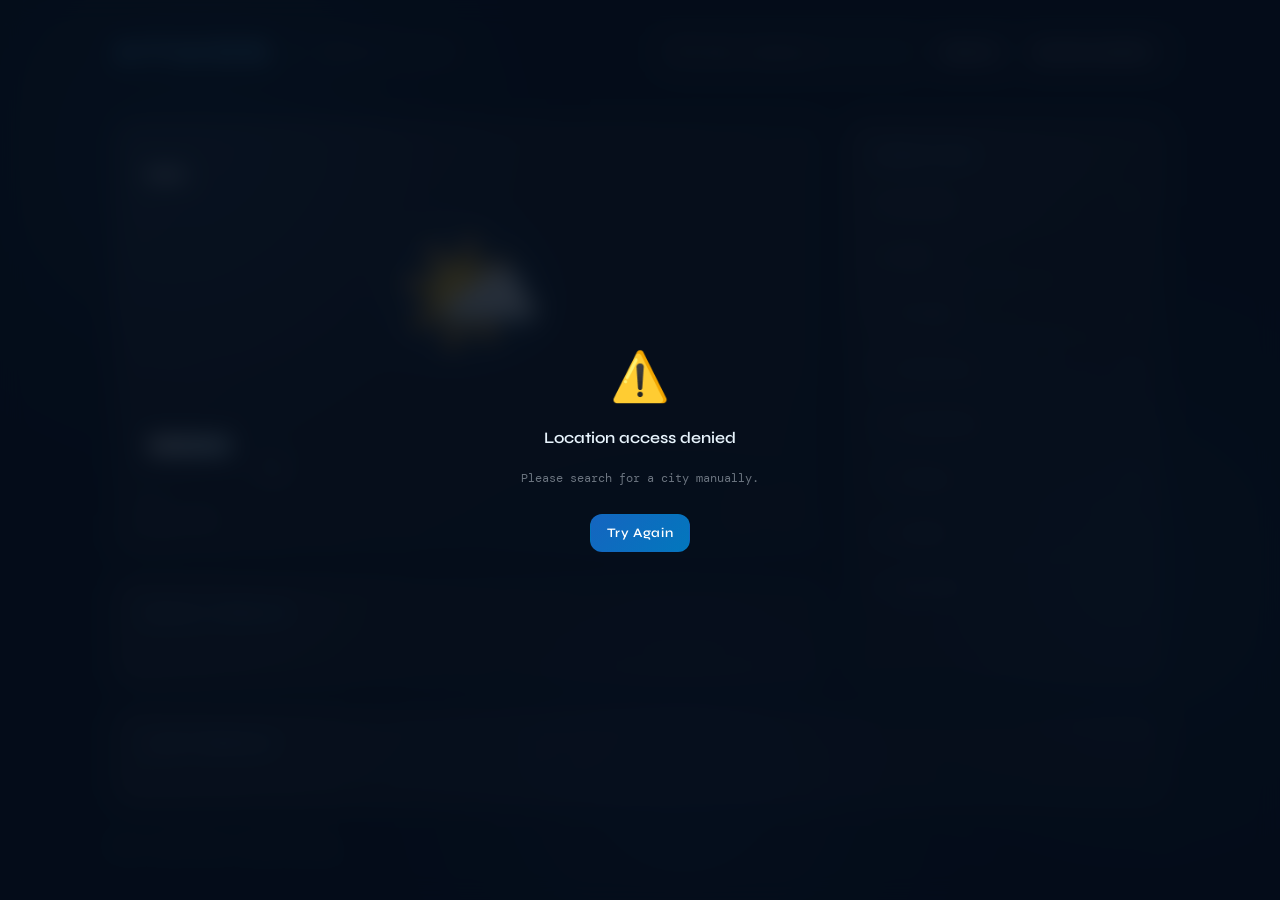
==== index.html @ b02f9ee1 "Add files via upload" ====
<!DOCTYPE html>
<html lang="en">
<head>
  <meta charset="UTF-8" />
  <meta name="viewport" content="width=device-width, initial-scale=1.0" />
  <title>ATMOS — Weather</title>
  <link rel="preconnect" href="https://fonts.googleapis.com" />
  <link rel="preconnect" href="https://fonts.gstatic.com" crossorigin />
  <link href="https://fonts.googleapis.com/css2?family=Syne:wght@400;500;600;700;800&family=DM+Mono:ital,wght@0,300;0,400;1,300&display=swap" rel="stylesheet" />
  <style>
    *, *::before, *::after { box-sizing: border-box; margin: 0; padding: 0; }

    :root {
      --bg-1: #050d1a;
      --bg-2: #0a1628;
      --glass: rgba(255,255,255,0.04);
      --glass-border: rgba(255,255,255,0.09);
      --accent: #4fc3f7;
      --accent-2: #81d4fa;
      --text: #e8f4fd;
      --muted: rgba(232,244,253,0.45);
      --aurora-1: #1a3a6e;
      --aurora-2: #0d2744;
      --aurora-3: #1a4a7a;
      --card-r: 20px;
    }

    html, body {
      height: 100%;
      width: 100%;
      overflow-x: hidden;
    }

    body {
      font-family: 'Syne', sans-serif;
      background: var(--bg-1);
      color: var(--text);
      min-height: 100vh;
      position: relative;
      transition: background 1.2s ease;
    }

    /* ── Aurora Background ── */
    .aurora {
      position: fixed;
      inset: 0;
      z-index: 0;
      overflow: hidden;
      pointer-events: none;
    }
    .aurora-blob {
      position: absolute;
      border-radius: 50%;
      filter: blur(80px);
      opacity: 0.35;
      animation: drift 18s ease-in-out infinite alternate;
      transition: background 1.2s ease, opacity 1.2s ease;
    }
    .aurora-blob:nth-child(1) {
      width: 700px; height: 500px;
      background: radial-gradient(circle, #1a5276 0%, transparent 70%);
      top: -100px; left: -150px;
      animation-duration: 22s;
    }
    .aurora-blob:nth-child(2) {
      width: 500px; height: 600px;
      background: radial-gradient(circle, #154360 0%, transparent 70%);
      top: 30%; right: -100px;
      animation-duration: 16s; animation-delay: -5s;
    }
    .aurora-blob:nth-child(3) {
      width: 600px; height: 400px;
      background: radial-gradient(circle, #1a3a6e 0%, transparent 70%);
      bottom: -80px; left: 30%;
      animation-duration: 20s; animation-delay: -10s;
    }
    @keyframes drift {
      from { transform: translate(0, 0) scale(1); }
      to   { transform: translate(40px, 30px) scale(1.08); }
    }

    /* ── Particle Canvas ── */
    #particle-canvas {
      position: fixed;
      inset: 0;
      z-index: 1;
      pointer-events: none;
      opacity: 0;
      transition: opacity 1s ease;
    }
    #particle-canvas.visible { opacity: 1; }

    /* ── Layout ── */
    .app-wrapper {
      position: relative;
      z-index: 2;
      min-height: 100vh;
      display: flex;
      flex-direction: column;
      padding: 32px 24px 48px;
      max-width: 1100px;
      margin: 0 auto;
    }

    /* ── Header ── */
    header {
      display: flex;
      align-items: center;
      justify-content: space-between;
      margin-bottom: 48px;
    }
    .logo {
      font-size: 22px;
      font-weight: 800;
      letter-spacing: 0.22em;
      color: var(--accent);
      text-transform: uppercase;
    }
    .logo span { color: rgba(255,255,255,0.3); font-weight: 400; }

    /* ── Search ── */
    .search-wrap {
      display: flex;
      gap: 10px;
      align-items: center;
    }
    .search-box {
      display: flex;
      align-items: center;
      background: var(--glass);
      border: 1px solid var(--glass-border);
      border-radius: 12px;
      padding: 10px 16px;
      gap: 10px;
      backdrop-filter: blur(12px);
      transition: border-color 0.2s, box-shadow 0.2s;
    }
    .search-box:focus-within {
      border-color: var(--accent);
      box-shadow: 0 0 0 3px rgba(79,195,247,0.12);
    }
    .search-box svg { opacity: 0.5; flex-shrink: 0; }
    #search-input {
      background: transparent;
      border: none;
      outline: none;
      color: var(--text);
      font-family: 'DM Mono', monospace;
      font-size: 14px;
      width: 200px;
    }
    #search-input::placeholder { color: var(--muted); }

    .btn {
      background: var(--glass);
      border: 1px solid var(--glass-border);
      color: var(--text);
      border-radius: 12px;
      padding: 10px 16px;
      cursor: pointer;
      font-family: 'Syne', sans-serif;
      font-size: 13px;
      font-weight: 600;
      letter-spacing: 0.05em;
      backdrop-filter: blur(12px);
      transition: background 0.2s, border-color 0.2s, transform 0.1s;
      white-space: nowrap;
    }
    .btn:hover { background: rgba(255,255,255,0.09); border-color: var(--accent); }
    .btn:active { transform: scale(0.97); }
    .btn.primary {
      background: linear-gradient(135deg, #1565c0, #0277bd);
      border-color: transparent;
      color: #fff;
    }
    .btn.primary:hover { background: linear-gradient(135deg, #1976d2, #0288d1); }

    /* ── Main Grid ── */
    .main-grid {
      display: grid;
      grid-template-columns: 1fr 320px;
      grid-template-rows: auto auto;
      gap: 20px;
      flex: 1;
    }

    /* ── Glass Card ── */
    .card {
      background: var(--glass);
      border: 1px solid var(--glass-border);
      border-radius: var(--card-r);
      backdrop-filter: blur(20px);
      padding: 28px;
      position: relative;
      overflow: hidden;
      transition: transform 0.3s ease, box-shadow 0.3s ease;
    }
    .card::before {
      content: '';
      position: absolute;
      inset: 0;
      border-radius: inherit;
      background: linear-gradient(135deg, rgba(255,255,255,0.05) 0%, transparent 60%);
      pointer-events: none;
    }
    .card:hover { transform: translateY(-2px); box-shadow: 0 20px 60px rgba(0,0,0,0.3); }

    /* ── Hero Card ── */
    .hero-card {
      grid-column: 1;
      grid-row: 1;
      min-height: 300px;
      display: flex;
      flex-direction: column;
      justify-content: space-between;
    }
    .hero-top {
      display: flex;
      justify-content: space-between;
      align-items: flex-start;
    }
    .location-name {
      font-size: clamp(28px, 4vw, 48px);
      font-weight: 800;
      line-height: 1;
      letter-spacing: -0.02em;
    }
    .location-country {
      font-size: 13px;
      font-weight: 500;
      color: var(--accent);
      letter-spacing: 0.12em;
      text-transform: uppercase;
      margin-top: 6px;
      font-family: 'DM Mono', monospace;
    }
    .local-time {
      font-family: 'DM Mono', monospace;
      font-size: 12px;
      color: var(--muted);
      text-align: right;
      line-height: 1.6;
    }
    .weather-icon-huge {
      font-size: clamp(80px, 10vw, 120px);
      line-height: 1;
      filter: drop-shadow(0 0 30px rgba(79,195,247,0.4));
      animation: floatIcon 4s ease-in-out infinite;
    }
    @keyframes floatIcon {
      0%, 100% { transform: translateY(0); }
      50% { transform: translateY(-10px); }
    }
    .hero-bottom {
      display: flex;
      align-items: flex-end;
      justify-content: space-between;
      margin-top: 20px;
    }
    .temperature-main {
      font-size: clamp(60px, 9vw, 100px);
      font-weight: 800;
      line-height: 1;
      letter-spacing: -0.04em;
      background: linear-gradient(160deg, #fff 40%, var(--accent) 100%);
      -webkit-background-clip: text;
      -webkit-text-fill-color: transparent;
      background-clip: text;
    }
    .temp-unit-toggle {
      font-size: 24px;
      background: none;
      border: 1px solid var(--glass-border);
      color: var(--muted);
      cursor: pointer;
      border-radius: 8px;
      padding: 4px 10px;
      font-family: 'DM Mono', monospace;
      margin-left: 8px;
      transition: color 0.2s, border-color 0.2s;
      vertical-align: super;
    }
    .temp-unit-toggle:hover { color: var(--accent); border-color: var(--accent); }
    .weather-description {
      font-size: 15px;
      color: var(--muted);
      font-weight: 500;
      text-transform: capitalize;
      letter-spacing: 0.03em;
    }
    .feels-like {
      font-family: 'DM Mono', monospace;
      font-size: 12px;
      color: var(--muted);
      margin-top: 4px;
    }

    /* ── Stats Card ── */
    .stats-card {
      grid-column: 2;
      grid-row: 1 / 3;
      display: flex;
      flex-direction: column;
      gap: 16px;
    }
    .stats-card h3 {
      font-size: 11px;
      font-weight: 700;
      letter-spacing: 0.15em;
      text-transform: uppercase;
      color: var(--accent);
      margin-bottom: 4px;
    }
    .stat-row {
      display: flex;
      flex-direction: column;
      gap: 12px;
    }
    .stat-item {
      display: flex;
      align-items: center;
      justify-content: space-between;
      padding: 12px 0;
      border-bottom: 1px solid var(--glass-border);
    }
    .stat-item:last-child { border-bottom: none; }
    .stat-label {
      display: flex;
      align-items: center;
      gap: 8px;
      font-size: 13px;
      color: var(--muted);
      font-weight: 500;
    }
    .stat-label svg { opacity: 0.6; }
    .stat-value {
      font-family: 'DM Mono', monospace;
      font-size: 14px;
      font-weight: 400;
      color: var(--text);
    }

    /* ── UV / AQI Bar ── */
    .bar-wrap { width: 100%; margin-top: 4px; }
    .bar-track {
      height: 4px;
      border-radius: 99px;
      background: rgba(255,255,255,0.1);
      overflow: hidden;
    }
    .bar-fill {
      height: 100%;
      border-radius: 99px;
      background: linear-gradient(90deg, #29b6f6, #4fc3f7);
      transition: width 0.8s cubic-bezier(.4,0,.2,1);
    }

    /* ── Hourly Card ── */
    .hourly-card {
      grid-column: 1;
      grid-row: 2;
    }
    .hourly-card h3 {
      font-size: 11px;
      font-weight: 700;
      letter-spacing: 0.15em;
      text-transform: uppercase;
      color: var(--accent);
      margin-bottom: 20px;
    }
    .hourly-scroll {
      display: flex;
      gap: 12px;
      overflow-x: auto;
      padding-bottom: 8px;
      scrollbar-width: thin;
      scrollbar-color: rgba(79,195,247,0.2) transparent;
    }
    .hourly-item {
      flex: 0 0 72px;
      display: flex;
      flex-direction: column;
      align-items: center;
      gap: 8px;
      padding: 14px 8px;
      border-radius: 14px;
      border: 1px solid transparent;
      background: rgba(255,255,255,0.03);
      transition: background 0.2s, border-color 0.2s;
      cursor: default;
    }
    .hourly-item:hover, .hourly-item.active {
      background: rgba(79,195,247,0.08);
      border-color: rgba(79,195,247,0.25);
    }
    .hourly-time {
      font-family: 'DM Mono', monospace;
      font-size: 11px;
      color: var(--muted);
    }
    .hourly-icon { font-size: 24px; }
    .hourly-temp {
      font-size: 14px;
      font-weight: 700;
    }
    .hourly-precip {
      font-family: 'DM Mono', monospace;
      font-size: 10px;
      color: #64b5f6;
    }

    /* ── Loading / Error State ── */
    .state-overlay {
      position: fixed;
      inset: 0;
      z-index: 100;
      display: flex;
      flex-direction: column;
      align-items: center;
      justify-content: center;
      gap: 20px;
      background: rgba(5,13,26,0.85);
      backdrop-filter: blur(12px);
      transition: opacity 0.4s;
    }
    .state-overlay.hidden { opacity: 0; pointer-events: none; }
    .spinner {
      width: 48px; height: 48px;
      border: 3px solid rgba(79,195,247,0.2);
      border-top-color: var(--accent);
      border-radius: 50%;
      animation: spin 0.8s linear infinite;
    }
    @keyframes spin { to { transform: rotate(360deg); } }
    .state-text { font-family: 'DM Mono', monospace; font-size: 14px; color: var(--muted); }
    .error-icon { font-size: 48px; }
    .error-msg { font-size: 16px; font-weight: 600; text-align: center; max-width: 300px; line-height: 1.5; }
    .error-sub { font-family: 'DM Mono', monospace; font-size: 12px; color: var(--muted); text-align: center; max-width: 300px; }

    /* ── Footer ── */
    footer {
      margin-top: 32px;
      display: flex;
      justify-content: space-between;
      align-items: center;
      font-family: 'DM Mono', monospace;
      font-size: 11px;
      color: rgba(232,244,253,0.2);
    }
    footer a { color: inherit; text-decoration: none; }
    footer a:hover { color: var(--accent); }

    /* ── Daily Forecast ── */
    .daily-section {
      grid-column: 1 / -1;
    }
    .daily-section h3 {
      font-size: 11px;
      font-weight: 700;
      letter-spacing: 0.15em;
      text-transform: uppercase;
      color: var(--accent);
      margin-bottom: 16px;
    }
    .daily-grid {
      display: grid;
      grid-template-columns: repeat(7, 1fr);
      gap: 10px;
    }
    .daily-item {
      background: rgba(255,255,255,0.03);
      border: 1px solid var(--glass-border);
      border-radius: 14px;
      padding: 14px 10px;
      display: flex;
      flex-direction: column;
      align-items: center;
      gap: 8px;
      transition: background 0.2s;
    }
    .daily-item:hover { background: rgba(79,195,247,0.07); }
    .daily-day { font-size: 11px; font-weight: 700; letter-spacing: 0.1em; text-transform: uppercase; color: var(--muted); }
    .daily-icon { font-size: 26px; }
    .daily-temps { display: flex; gap: 6px; align-items: baseline; }
    .daily-high { font-size: 15px; font-weight: 700; }
    .daily-low { font-size: 12px; color: var(--muted); font-family: 'DM Mono', monospace; }
    .daily-precip { font-size: 10px; color: #64b5f6; font-family: 'DM Mono', monospace; }

    /* ── Responsive ── */
    @media (max-width: 768px) {
      .main-grid {
        grid-template-columns: 1fr;
        grid-template-rows: auto;
      }
      .stats-card { grid-column: 1; grid-row: auto; }
      .daily-grid { grid-template-columns: repeat(4, 1fr); }
      #search-input { width: 140px; }
      .hero-card { min-height: auto; }
    }
    @media (max-width: 480px) {
      .daily-grid { grid-template-columns: repeat(3, 1fr); }
      header { flex-direction: column; gap: 14px; align-items: stretch; }
      .search-wrap { flex-wrap: wrap; }
    }
  </style>
</head>
<body>

<!-- Aurora -->
<div class="aurora">
  <div class="aurora-blob"></div>
  <div class="aurora-blob"></div>
  <div class="aurora-blob"></div>
</div>

<!-- Particle Canvas -->
<canvas id="particle-canvas"></canvas>

<!-- Loading Overlay -->
<div class="state-overlay" id="loading-overlay">
  <div class="spinner"></div>
  <div class="state-text">Fetching atmosphere…</div>
</div>

<!-- Error Overlay -->
<div class="state-overlay hidden" id="error-overlay">
  <div class="error-icon">⚠️</div>
  <div class="error-msg" id="error-msg">Couldn't load weather data.</div>
  <div class="error-sub" id="error-sub">Check your connection and try again.</div>
  <button class="btn primary" onclick="retryLoad()" style="margin-top:8px">Try Again</button>
</div>

<div class="app-wrapper">
  <header>
    <div class="logo">ATMOS <span>// Weather</span></div>
    <div class="search-wrap">
      <div class="search-box">
        <svg width="16" height="16" viewBox="0 0 24 24" fill="none" stroke="currentColor" stroke-width="2">
          <circle cx="11" cy="11" r="8"/><path d="m21 21-4.35-4.35"/>
        </svg>
        <input id="search-input" type="text" placeholder="City, country…" autocomplete="off" />
      </div>
      <button class="btn" onclick="searchCity()">Search</button>
      <button class="btn" onclick="useGeolocation()">
        <svg width="14" height="14" viewBox="0 0 24 24" fill="none" stroke="currentColor" stroke-width="2" style="vertical-align:middle;margin-right:4px">
          <circle cx="12" cy="12" r="10"/><circle cx="12" cy="12" r="3"/>
          <line x1="12" y1="2" x2="12" y2="5"/><line x1="12" y1="19" x2="12" y2="22"/>
          <line x1="2" y1="12" x2="5" y2="12"/><line x1="19" y1="12" x2="22" y2="12"/>
        </svg>
        My Location
      </button>
    </div>
  </header>

  <div class="main-grid">
    <!-- Hero -->
    <div class="card hero-card">
      <div class="hero-top">
        <div>
          <div class="location-name" id="loc-name">—</div>
          <div class="location-country" id="loc-country">—</div>
        </div>
        <div class="local-time" id="local-time">—</div>
      </div>
      <div style="display:flex;justify-content:center;align-items:center;flex:1;padding:10px 0">
        <div class="weather-icon-huge" id="main-icon">🌤️</div>
      </div>
      <div class="hero-bottom">
        <div>
          <div style="display:flex;align-items:flex-end;gap:4px">
            <div class="temperature-main" id="main-temp">—</div>
            <button class="temp-unit-toggle" id="unit-toggle" onclick="toggleUnit()">°C</button>
          </div>
          <div class="weather-description" id="weather-desc">—</div>
          <div class="feels-like" id="feels-like">Feels like —</div>
        </div>
        <div style="text-align:right">
          <div style="font-family:'DM Mono',monospace;font-size:11px;color:var(--muted);line-height:1.8">
            <div>↑ <span id="temp-high">—</span> &nbsp; ↓ <span id="temp-low">—</span></div>
            <div id="sunrise-set">☀ — &nbsp; ☽ —</div>
          </div>
        </div>
      </div>
    </div>

    <!-- Stats -->
    <div class="card stats-card">
      <h3>Conditions</h3>
      <div class="stat-row">
        <div class="stat-item">
          <div class="stat-label">
            <svg width="14" height="14" viewBox="0 0 24 24" fill="none" stroke="currentColor" stroke-width="2">
              <path d="M12 2a7 7 0 0 1 7 7c0 5-7 13-7 13S5 14 5 9a7 7 0 0 1 7-7z"/><circle cx="12" cy="9" r="2.5"/>
            </svg>
            Humidity
          </div>
          <div class="stat-value" id="s-humidity">—</div>
        </div>
        <div class="stat-item">
          <div class="stat-label">
            <svg width="14" height="14" viewBox="0 0 24 24" fill="none" stroke="currentColor" stroke-width="2">
              <path d="M9.59 4.59A2 2 0 1 1 11 8H2m10.59 11.41A2 2 0 1 0 14 16H2m15.73-8.27A2.5 2.5 0 1 1 19.5 12H2"/>
            </svg>
            Wind
          </div>
          <div class="stat-value" id="s-wind">—</div>
        </div>
        <div class="stat-item">
          <div class="stat-label">
            <svg width="14" height="14" viewBox="0 0 24 24" fill="none" stroke="currentColor" stroke-width="2">
              <path d="M12 2v2M12 20v2M4.93 4.93l1.41 1.41M17.66 17.66l1.41 1.41M2 12h2M20 12h2M6.34 17.66l-1.41 1.41M19.07 4.93l-1.41 1.41"/>
            </svg>
            UV Index
          </div>
          <div class="stat-value" id="s-uv">—</div>
        </div>
        <div class="stat-item">
          <div class="stat-label">
            <svg width="14" height="14" viewBox="0 0 24 24" fill="none" stroke="currentColor" stroke-width="2">
              <path d="M3 15a4 4 0 0 0 4 4h9a5 5 0 1 0-.1-9.999 5.002 5.002 0 0 0-9.78 2.096A4.001 4.001 0 0 0 3 15z"/>
            </svg>
            Cloud Cover
          </div>
          <div class="stat-value" id="s-cloud">—</div>
        </div>
        <div class="stat-item">
          <div class="stat-label">
            <svg width="14" height="14" viewBox="0 0 24 24" fill="none" stroke="currentColor" stroke-width="2">
              <path d="M12 22a7 7 0 0 0 7-7c0-2-1-3.9-3-5.5s-3.5-4-4-6.5c-.5 2.5-2 4.9-4 6.5C6 11.1 5 13 5 15a7 7 0 0 0 7 7z"/>
            </svg>
            Precipitation
          </div>
          <div class="stat-value" id="s-precip">—</div>
        </div>
        <div class="stat-item">
          <div class="stat-label">
            <svg width="14" height="14" viewBox="0 0 24 24" fill="none" stroke="currentColor" stroke-width="2">
              <polyline points="22 12 18 12 15 21 9 3 6 12 2 12"/>
            </svg>
            Pressure
          </div>
          <div class="stat-value" id="s-pressure">—</div>
        </div>
        <div class="stat-item">
          <div class="stat-label">
            <svg width="14" height="14" viewBox="0 0 24 24" fill="none" stroke="currentColor" stroke-width="2">
              <path d="M1 12s4-8 11-8 11 8 11 8-4 8-11 8-11-8-11-8z"/><circle cx="12" cy="12" r="3"/>
            </svg>
            Visibility
          </div>
          <div class="stat-value" id="s-visibility">—</div>
        </div>
        <div class="stat-item">
          <div class="stat-label">
            <svg width="14" height="14" viewBox="0 0 24 24" fill="none" stroke="currentColor" stroke-width="2">
              <path d="M14 14.76V3.5a2.5 2.5 0 0 0-5 0v11.26a4.5 4.5 0 1 0 5 0z"/>
            </svg>
            Dew Point
          </div>
          <div class="stat-value" id="s-dewpoint">—</div>
        </div>
      </div>
    </div>

    <!-- Hourly -->
    <div class="card hourly-card">
      <h3>Hourly Forecast</h3>
      <div class="hourly-scroll" id="hourly-scroll">
        <!-- populated by JS -->
      </div>
    </div>

    <!-- 7-Day -->
    <div class="card daily-section">
      <h3>7-Day Forecast</h3>
      <div class="daily-grid" id="daily-grid">
        <!-- populated by JS -->
      </div>
    </div>
  </div>

  <footer>
    <div>Data: <a href="https://open-meteo.com" target="_blank">Open-Meteo</a> &amp; <a href="https://nominatim.openstreetmap.org" target="_blank">OpenStreetMap</a></div>
    <div id="last-updated">—</div>
  </footer>
</div>

<script>
// ─────────────────────────────────────────────
//  STATE
// ─────────────────────────────────────────────
let useCelsius = true;
let weatherData = null;
let currentLat = null, currentLon = null;

// ─────────────────────────────────────────────
//  WEATHER CODE MAPPING
// ─────────────────────────────────────────────
const WMO = {
  0:  { label: 'Clear Sky',          icon: '☀️',  particles: 'none'   },
  1:  { label: 'Mainly Clear',       icon: '🌤️',  particles: 'none'   },
  2:  { label: 'Partly Cloudy',      icon: '⛅',  particles: 'none'   },
  3:  { label: 'Overcast',           icon: '☁️',  particles: 'none'   },
  45: { label: 'Foggy',              icon: '🌫️',  particles: 'fog'    },
  48: { label: 'Icy Fog',            icon: '🌫️',  particles: 'fog'    },
  51: { label: 'Light Drizzle',      icon: '🌦️',  particles: 'rain'   },
  53: { label: 'Drizzle',            icon: '🌦️',  particles: 'rain'   },
  55: { label: 'Heavy Drizzle',      icon: '🌧️',  particles: 'rain'   },
  61: { label: 'Light Rain',         icon: '🌧️',  particles: 'rain'   },
  63: { label: 'Moderate Rain',      icon: '🌧️',  particles: 'rain'   },
  65: { label: 'Heavy Rain',         icon: '🌧️',  particles: 'heavyrain'},
  71: { label: 'Light Snow',         icon: '🌨️',  particles: 'snow'   },
  73: { label: 'Moderate Snow',      icon: '❄️',  particles: 'snow'   },
  75: { label: 'Heavy Snow',         icon: '❄️',  particles: 'snow'   },
  77: { label: 'Snow Grains',        icon: '🌨️',  particles: 'snow'   },
  80: { label: 'Light Showers',      icon: '🌦️',  particles: 'rain'   },
  81: { label: 'Showers',            icon: '🌧️',  particles: 'rain'   },
  82: { label: 'Heavy Showers',      icon: '⛈️',  particles: 'heavyrain'},
  85: { label: 'Snow Showers',       icon: '🌨️',  particles: 'snow'   },
  86: { label: 'Heavy Snow Showers', icon: '❄️',  particles: 'snow'   },
  95: { label: 'Thunderstorm',       icon: '⛈️',  particles: 'storm'  },
  96: { label: 'Thunderstorm+Hail',  icon: '⛈️',  particles: 'storm'  },
  99: { label: 'Thunderstorm+Hail',  icon: '⛈️',  particles: 'storm'  },
};
function getWmo(code) {
  return WMO[code] || { label: 'Unknown', icon: '🌡️', particles: 'none' };
}

// ─────────────────────────────────────────────
//  PARTICLE SYSTEM
// ─────────────────────────────────────────────
const canvas = document.getElementById('particle-canvas');
const ctx = canvas.getContext('2d');
let particles = [];
let particleType = 'none';
let animFrame;

function resizeCanvas() {
  canvas.width = window.innerWidth;
  canvas.height = window.innerHeight;
}
resizeCanvas();
window.addEventListener('resize', resizeCanvas);

function spawnParticles(type) {
  particleType = type;
  particles = [];
  if (type === 'none') { canvas.classList.remove('visible'); cancelAnimationFrame(animFrame); return; }
  canvas.classList.add('visible');
  const count = type === 'heavyrain' ? 180 : type === 'rain' ? 100 : type === 'storm' ? 150 : type === 'snow' ? 80 : 60;
  for (let i = 0; i < count; i++) {
    particles.push(makeParticle(type, true));
  }
  animateParticles();
}

function makeParticle(type, randomY = false) {
  const w = canvas.width, h = canvas.height;
  if (type === 'rain' || type === 'heavyrain' || type === 'storm') {
    return {
      x: Math.random() * w,
      y: randomY ? Math.random() * h : -20,
      vy: 8 + Math.random() * (type === 'heavyrain' ? 12 : 6),
      vx: -1 - Math.random() * 2,
      len: 8 + Math.random() * 12,
      alpha: 0.3 + Math.random() * 0.4,
    };
  } else if (type === 'snow') {
    return {
      x: Math.random() * w,
      y: randomY ? Math.random() * h : -10,
      vy: 0.6 + Math.random() * 1.2,
      vx: (Math.random() - 0.5) * 0.8,
      r: 1.5 + Math.random() * 3,
      alpha: 0.4 + Math.random() * 0.5,
      drift: Math.random() * Math.PI * 2,
      driftSpeed: 0.01 + Math.random() * 0.02,
    };
  } else { // fog
    return {
      x: Math.random() * w,
      y: Math.random() * h,
      r: 60 + Math.random() * 120,
      alpha: 0.04 + Math.random() * 0.06,
      vx: (Math.random() - 0.5) * 0.3,
    };
  }
}

function animateParticles() {
  ctx.clearRect(0, 0, canvas.width, canvas.height);
  const w = canvas.width, h = canvas.height;

  for (let i = particles.length - 1; i >= 0; i--) {
    const p = particles[i];
    if (particleType === 'rain' || particleType === 'heavyrain' || particleType === 'storm') {
      ctx.beginPath();
      ctx.strokeStyle = `rgba(147,210,255,${p.alpha})`;
      ctx.lineWidth = 1;
      ctx.moveTo(p.x, p.y);
      ctx.lineTo(p.x + p.vx * 2, p.y + p.len);
      ctx.stroke();
      p.x += p.vx; p.y += p.vy;
      if (p.y > h + 20) Object.assign(p, makeParticle(particleType));
    } else if (particleType === 'snow') {
      p.drift += p.driftSpeed;
      p.x += Math.sin(p.drift) * 0.5 + p.vx;
      p.y += p.vy;
      ctx.beginPath();
      ctx.arc(p.x, p.y, p.r, 0, Math.PI * 2);
      ctx.fillStyle = `rgba(220,240,255,${p.alpha})`;
      ctx.fill();
      if (p.y > h + 20) Object.assign(p, makeParticle('snow'));
    } else { // fog
      ctx.beginPath();
      ctx.arc(p.x, p.y, p.r, 0, Math.PI * 2);
      ctx.fillStyle = `rgba(200,220,240,${p.alpha})`;
      ctx.fill();
      p.x += p.vx;
      if (p.x > w + p.r) p.x = -p.r;
      if (p.x < -p.r) p.x = w + p.r;
    }
  }

  // Lightning flash for storm
  if (particleType === 'storm' && Math.random() < 0.003) {
    ctx.fillStyle = 'rgba(200,230,255,0.04)';
    ctx.fillRect(0, 0, w, h);
  }

  animFrame = requestAnimationFrame(animateParticles);
}

// ─────────────────────────────────────────────
//  CLOCK
// ─────────────────────────────────────────────
function updateClock(timezone) {
  const el = document.getElementById('local-time');
  function tick() {
    try {
      const now = new Date();
      const options = { timeZone: timezone, weekday: 'short', month: 'short', day: 'numeric', hour: '2-digit', minute: '2-digit' };
      el.innerHTML = new Intl.DateTimeFormat('en-US', options).format(now).replace(', ', '<br>');
    } catch {
      el.textContent = new Date().toLocaleTimeString();
    }
  }
  tick();
  clearInterval(window._clockInterval);
  window._clockInterval = setInterval(tick, 10000);
}

// ─────────────────────────────────────────────
//  AURORA THEME
// ─────────────────────────────────────────────
function setTheme(code) {
  const blobs = document.querySelectorAll('.aurora-blob');
  if (code <= 1) {
    blobs[0].style.background = 'radial-gradient(circle, #1a3a5c 0%, transparent 70%)';
    blobs[1].style.background = 'radial-gradient(circle, #0d2744 0%, transparent 70%)';
    blobs[2].style.background = 'radial-gradient(circle, #1a4060 0%, transparent 70%)';
  } else if (code <= 3) {
    blobs[0].style.background = 'radial-gradient(circle, #1a2a3a 0%, transparent 70%)';
    blobs[1].style.background = 'radial-gradient(circle, #161f2b 0%, transparent 70%)';
    blobs[2].style.background = 'radial-gradient(circle, #1a2e40 0%, transparent 70%)';
  } else if (code >= 71 && code <= 77 || code === 85 || code === 86) {
    blobs[0].style.background = 'radial-gradient(circle, #2a3a4a 0%, transparent 70%)';
    blobs[1].style.background = 'radial-gradient(circle, #1e2d3d 0%, transparent 70%)';
    blobs[2].style.background = 'radial-gradient(circle, #253545 0%, transparent 70%)';
  } else if (code >= 95) {
    blobs[0].style.background = 'radial-gradient(circle, #1a1a2e 0%, transparent 70%)';
    blobs[1].style.background = 'radial-gradient(circle, #16213e 0%, transparent 70%)';
    blobs[2].style.background = 'radial-gradient(circle, #1a1a3e 0%, transparent 70%)';
  } else {
    blobs[0].style.background = 'radial-gradient(circle, #1a3060 0%, transparent 70%)';
    blobs[1].style.background = 'radial-gradient(circle, #0d2040 0%, transparent 70%)';
    blobs[2].style.background = 'radial-gradient(circle, #1a3a70 0%, transparent 70%)';
  }
}

// ─────────────────────────────────────────────
//  TEMP HELPERS
// ─────────────────────────────────────────────
function fmtTemp(c) {
  if (useCelsius) return Math.round(c) + '°';
  return Math.round(c * 9/5 + 32) + '°';
}
function toggleUnit() {
  useCelsius = !useCelsius;
  document.getElementById('unit-toggle').textContent = useCelsius ? '°C' : '°F';
  if (weatherData) renderWeather(weatherData);
}

// ─────────────────────────────────────────────
//  GEOCODING (search)
// ─────────────────────────────────────────────
async function geocodeCity(query) {
  const url = `https://nominatim.openstreetmap.org/search?q=${encodeURIComponent(query)}&format=json&limit=1`;
  const res = await fetch(url, { headers: { 'Accept-Language': 'en' } });
  const data = await res.json();
  if (!data.length) throw new Error('City not found.');
  return {
    lat: parseFloat(data[0].lat),
    lon: parseFloat(data[0].lon),
    name: data[0].display_name.split(',').slice(0, 2).join(',').trim(),
    country: data[0].display_name.split(',').slice(-1)[0].trim(),
  };
}

async function reverseGeocode(lat, lon) {
  const url = `https://nominatim.openstreetmap.org/reverse?lat=${lat}&lon=${lon}&format=json`;
  const res = await fetch(url, { headers: { 'Accept-Language': 'en' } });
  const data = await res.json();
  const addr = data.address || {};
  return {
    name: addr.city || addr.town || addr.village || addr.county || 'Unknown',
    country: addr.country || '',
  };
}

// ─────────────────────────────────────────────
//  WEATHER FETCH
// ─────────────────────────────────────────────
async function fetchWeather(lat, lon) {
  const params = new URLSearchParams({
    latitude: lat, longitude: lon,
    current: [
      'temperature_2m','relative_humidity_2m','apparent_temperature',
      'weather_code','cloud_cover','wind_speed_10m','wind_direction_10m',
      'surface_pressure','visibility','dew_point_2m','precipitation','uv_index'
    ].join(','),
    hourly: ['temperature_2m','weather_code','precipitation_probability'].join(','),
    daily: [
      'weather_code','temperature_2m_max','temperature_2m_min',
      'sunrise','sunset','precipitation_sum'
    ].join(','),
    timezone: 'auto',
    forecast_days: 7,
    wind_speed_unit: 'kmh',
  });
  const res = await fetch(`https://api.open-meteo.com/v1/forecast?${params}`);
  if (!res.ok) throw new Error('Weather API error.');
  return res.json();
}

// ─────────────────────────────────────────────
//  RENDER
// ─────────────────────────────────────────────
function renderWeather(data) {
  weatherData = data;
  const c = data.current;
  const code = c.weather_code;
  const wmo = getWmo(code);

  // Theme & particles
  setTheme(code);
  spawnParticles(wmo.particles);

  // Hero
  document.getElementById('main-icon').textContent = wmo.icon;
  document.getElementById('main-temp').textContent = fmtTemp(c.temperature_2m);
  document.getElementById('weather-desc').textContent = wmo.label;
  document.getElementById('feels-like').textContent = `Feels like ${fmtTemp(c.apparent_temperature)}`;
  document.getElementById('unit-toggle').textContent = useCelsius ? '°C' : '°F';

  // Daily high/low for today
  if (data.daily) {
    document.getElementById('temp-high').textContent = fmtTemp(data.daily.temperature_2m_max[0]);
    document.getElementById('temp-low').textContent = fmtTemp(data.daily.temperature_2m_min[0]);
    const sr = new Date(data.daily.sunrise[0]).toLocaleTimeString([], { hour: '2-digit', minute: '2-digit' });
    const ss = new Date(data.daily.sunset[0]).toLocaleTimeString([], { hour: '2-digit', minute: '2-digit' });
    document.getElementById('sunrise-set').textContent = `☀ ${sr}   ☽ ${ss}`;
  }

  // Stats
  document.getElementById('s-humidity').textContent = c.relative_humidity_2m + '%';
  const windDir = ['N','NE','E','SE','S','SW','W','NW'][Math.round(c.wind_direction_10m / 45) % 8];
  document.getElementById('s-wind').textContent = `${Math.round(c.wind_speed_10m)} km/h ${windDir}`;
  document.getElementById('s-uv').textContent = c.uv_index + (c.uv_index <= 2 ? ' (Low)' : c.uv_index <= 5 ? ' (Mod)' : c.uv_index <= 7 ? ' (High)' : ' (Very High)');
  document.getElementById('s-cloud').textContent = c.cloud_cover + '%';
  document.getElementById('s-precip').textContent = c.precipitation + ' mm';
  document.getElementById('s-pressure').textContent = Math.round(c.surface_pressure) + ' hPa';
  document.getElementById('s-visibility').textContent = c.visibility !== undefined ? (c.visibility / 1000).toFixed(1) + ' km' : '—';
  document.getElementById('s-dewpoint').textContent = fmtTemp(c.dew_point_2m);

  // Hourly (next 24h from current hour)
  if (data.hourly) {
    const now = new Date();
    const curHour = now.getHours();
    const times = data.hourly.time;
    let startIdx = 0;
    for (let i = 0; i < times.length; i++) {
      const h = new Date(times[i]).getHours();
      if (new Date(times[i]).toDateString() === now.toDateString() && h >= curHour) { startIdx = i; break; }
    }
    const scroll = document.getElementById('hourly-scroll');
    scroll.innerHTML = '';
    for (let i = startIdx; i < Math.min(startIdx + 24, times.length); i++) {
      const time = new Date(times[i]);
      const label = i === startIdx ? 'Now' : time.toLocaleTimeString([], { hour: '2-digit', minute: '2-digit' });
      const icon = getWmo(data.hourly.weather_code[i]).icon;
      const prob = data.hourly.precipitation_probability?.[i];
      const el = document.createElement('div');
      el.className = 'hourly-item' + (i === startIdx ? ' active' : '');
      el.innerHTML = `
        <div class="hourly-time">${label}</div>
        <div class="hourly-icon">${icon}</div>
        <div class="hourly-temp">${fmtTemp(data.hourly.temperature_2m[i])}</div>
        <div class="hourly-precip">${prob !== undefined ? prob + '%' : ''}</div>
      `;
      scroll.appendChild(el);
    }
  }

  // Daily
  if (data.daily) {
    const grid = document.getElementById('daily-grid');
    grid.innerHTML = '';
    const days = ['Sun','Mon','Tue','Wed','Thu','Fri','Sat'];
    data.daily.time.forEach((t, i) => {
      const d = new Date(t + 'T12:00:00');
      const label = i === 0 ? 'Today' : days[d.getDay()];
      const icon = getWmo(data.daily.weather_code[i]).icon;
      const el = document.createElement('div');
      el.className = 'daily-item';
      el.innerHTML = `
        <div class="daily-day">${label}</div>
        <div class="daily-icon">${icon}</div>
        <div class="daily-temps">
          <span class="daily-high">${fmtTemp(data.daily.temperature_2m_max[i])}</span>
          <span class="daily-low">${fmtTemp(data.daily.temperature_2m_min[i])}</span>
        </div>
        <div class="daily-precip">${data.daily.precipitation_sum[i].toFixed(1)}mm</div>
      `;
      grid.appendChild(el);
    });
  }

  // Clock
  updateClock(data.timezone || 'UTC');

  // Timestamp
  document.getElementById('last-updated').textContent = 'Updated ' + new Date().toLocaleTimeString([], { hour: '2-digit', minute: '2-digit' });
}

// ─────────────────────────────────────────────
//  LOAD
// ─────────────────────────────────────────────
function showLoading() {
  document.getElementById('loading-overlay').classList.remove('hidden');
  document.getElementById('error-overlay').classList.add('hidden');
}
function hideLoading() {
  document.getElementById('loading-overlay').classList.add('hidden');
}
function showError(msg, sub) {
  hideLoading();
  document.getElementById('error-msg').textContent = msg;
  document.getElementById('error-sub').textContent = sub || '';
  document.getElementById('error-overlay').classList.remove('hidden');
}

async function loadWeather(lat, lon, locName, locCountry) {
  showLoading();
  currentLat = lat; currentLon = lon;
  try {
    const data = await fetchWeather(lat, lon);
    document.getElementById('loc-name').textContent = locName;
    document.getElementById('loc-country').textContent = locCountry;
    hideLoading();
    renderWeather(data);
  } catch (e) {
    showError('Weather unavailable', e.message);
  }
}

async function searchCity() {
  const q = document.getElementById('search-input').value.trim();
  if (!q) return;
  showLoading();
  try {
    const geo = await geocodeCity(q);
    document.getElementById('search-input').value = '';
    await loadWeather(geo.lat, geo.lon, geo.name, geo.country);
  } catch (e) {
    showError('City not found', 'Try a different spelling or city name.');
  }
}

function useGeolocation() {
  if (!navigator.geolocation) { showError('Geolocation not supported', 'Please search for a city manually.'); return; }
  showLoading();
  navigator.geolocation.getCurrentPosition(async pos => {
    const { latitude: lat, longitude: lon } = pos.coords;
    const loc = await reverseGeocode(lat, lon).catch(() => ({ name: 'Your Location', country: '' }));
    await loadWeather(lat, lon, loc.name, loc.country);
  }, () => {
    showError('Location access denied', 'Please search for a city manually.');
  });
}

function retryLoad() {
  if (currentLat) loadWeather(currentLat, currentLon,
    document.getElementById('loc-name').textContent,
    document.getElementById('loc-country').textContent);
  else useGeolocation();
}

// ── Enter key support ──
document.getElementById('search-input').addEventListener('keydown', e => {
  if (e.key === 'Enter') searchCity();
});

// ── Initial Load ──
window.addEventListener('load', () => {
  useGeolocation();
  // fallback to Dhaka after 3s if no response
  setTimeout(() => {
    if (document.getElementById('loading-overlay').classList.contains('hidden')) return;
    loadWeather(23.8103, 90.4125, 'Dhaka', 'Bangladesh');
  }, 3000);
});
</script>
</body>
</html>
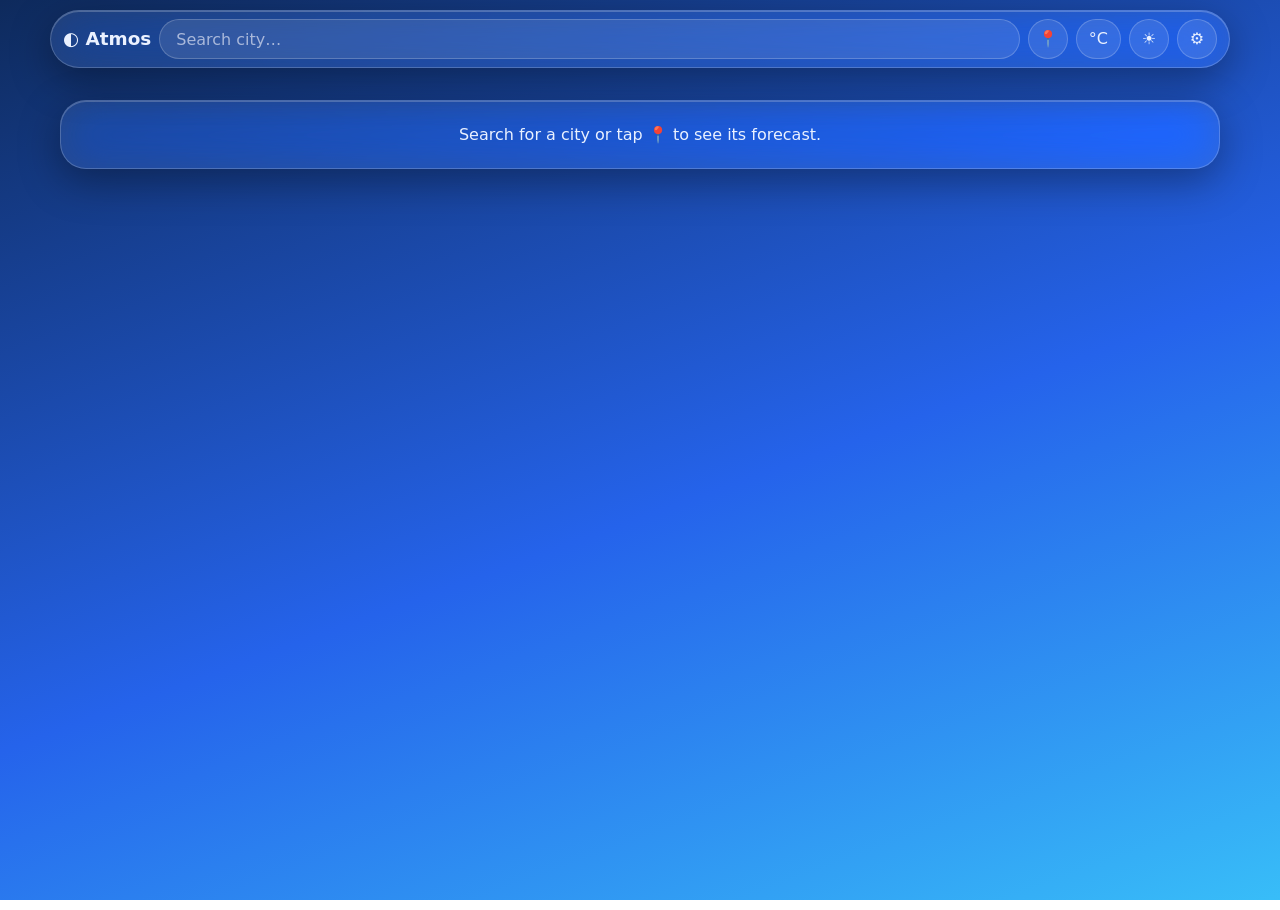
==== commit 2e8aa843: "Rename Index.html to index.html" ====
--- a/index.html
+++ b/index.html
@@ -1,1125 +1,67 @@
-<!DOCTYPE html>
-<html lang="en">
+<!doctype html>
+<html lang="en" data-theme="dark">
 <head>
-  <meta charset="UTF-8" />
-  <meta name="viewport" content="width=device-width, initial-scale=1.0" />
-  <title>ATMOS — Weather</title>
-  <link rel="preconnect" href="https://fonts.googleapis.com" />
-  <link rel="preconnect" href="https://fonts.gstatic.com" crossorigin />
-  <link href="https://fonts.googleapis.com/css2?family=Syne:wght@400;500;600;700;800&family=DM+Mono:ital,wght@0,300;0,400;1,300&display=swap" rel="stylesheet" />
-  <style>
-    *, *::before, *::after { box-sizing: border-box; margin: 0; padding: 0; }
+<meta charset="utf-8">
+<meta name="viewport" content="width=device-width,initial-scale=1">
+<title>Atmos – Weather</title>
+<link rel="stylesheet" href="style.css">
+</head>
+<body data-sky="clear">
+<div class="fx" id="fx" aria-hidden="true"></div>
 
-    :root {
-      --bg-1: #050d1a;
-      --bg-2: #0a1628;
-      --glass: rgba(255,255,255,0.04);
-      --glass-border: rgba(255,255,255,0.09);
-      --accent: #4fc3f7;
-      --accent-2: #81d4fa;
-      --text: #e8f4fd;
-      --muted: rgba(232,244,253,0.45);
-      --aurora-1: #1a3a6e;
-      --aurora-2: #0d2744;
-      --aurora-3: #1a4a7a;
-      --card-r: 20px;
-    }
+<header class="bar glass">
+  <a class="logo" href="./" aria-label="Atmos home">◐<span> Atmos</span></a>
+  <div class="search">
+    <input id="q" type="search" placeholder="Search city…" autocomplete="off" role="combobox" aria-expanded="false" aria-controls="sug" aria-label="Search city">
+    <ul id="sug" role="listbox" hidden></ul>
+  </div>
+  <button id="geo" title="Use my location" aria-label="Use my location">📍</button>
+  <button id="unit" aria-label="Switch between Celsius and Fahrenheit">°C</button>
+  <button id="theme" aria-label="Switch theme">☀️</button>
+  <button id="cfg" aria-label="Open settings">⚙️</button>
+</header>
 
-    html, body {
-      height: 100%;
-      width: 100%;
-      overflow-x: hidden;
-    }
+<main id="app">
+  <p id="empty" class="glass note">Search for a city or tap 📍 to see its forecast.</p>
+  <div id="err" class="glass note" hidden><span id="errmsg"></span> <button id="retry">Retry</button></div>
+  <div id="sk" hidden><div class="glass sk" style="height:210px"></div><div class="glass sk" style="height:210px"></div></div>
 
-    body {
-      font-family: 'Syne', sans-serif;
-      background: var(--bg-1);
-      color: var(--text);
-      min-height: 100vh;
-      position: relative;
-      transition: background 1.2s ease;
-    }
+  <div class="dash" id="dash" hidden>
+    <section class="glass hero" aria-live="polite">
+      <div>
+        <h1 id="city"></h1>
+        <p id="when" class="mu"></p>
+        <div class="temp" id="temp"></div>
+        <p id="cond" class="cond"></p>
+        <p id="sub" class="mu"></p>
+        <p id="sum"></p>
+      </div>
+      <div class="ico" id="ico" aria-hidden="true"></div>
+    </section>
+    <section class="details" id="det" aria-label="Weather details"></section>
+    <section class="glass pad">
+      <h2>Next 24 hours</h2>
+      <div class="hs"><div class="hin"><svg id="ch" role="img" aria-label="Hourly temperature trend"></svg><div id="tip" hidden></div><ol id="hrs"></ol></div></div>
+    </section>
+    <section class="glass pad">
+      <h2>7-day forecast</h2>
+      <ul id="days"></ul>
+    </section>
+    <footer><span id="stat"></span><button id="ref">↻ Refresh</button></footer>
+  </div>
+</main>
 
-    /* ── Aurora Background ── */
-    .aurora {
-      position: fixed;
-      inset: 0;
-      z-index: 0;
-      overflow: hidden;
-      pointer-events: none;
-    }
-    .aurora-blob {
-      position: absolute;
-      border-radius: 50%;
-      filter: blur(80px);
-      opacity: 0.35;
-      animation: drift 18s ease-in-out infinite alternate;
-      transition: background 1.2s ease, opacity 1.2s ease;
-    }
-    .aurora-blob:nth-child(1) {
-      width: 700px; height: 500px;
-      background: radial-gradient(circle, #1a5276 0%, transparent 70%);
-      top: -100px; left: -150px;
-      animation-duration: 22s;
-    }
-    .aurora-blob:nth-child(2) {
-      width: 500px; height: 600px;
-      background: radial-gradient(circle, #154360 0%, transparent 70%);
-      top: 30%; right: -100px;
-      animation-duration: 16s; animation-delay: -5s;
-    }
-    .aurora-blob:nth-child(3) {
-      width: 600px; height: 400px;
-      background: radial-gradient(circle, #1a3a6e 0%, transparent 70%);
-      bottom: -80px; left: 30%;
-      animation-duration: 20s; animation-delay: -10s;
-    }
-    @keyframes drift {
-      from { transform: translate(0, 0) scale(1); }
-      to   { transform: translate(40px, 30px) scale(1.08); }
-    }
-
-    /* ── Particle Canvas ── */
-    #particle-canvas {
-      position: fixed;
-      inset: 0;
-      z-index: 1;
-      pointer-events: none;
-      opacity: 0;
-      transition: opacity 1s ease;
-    }
-    #particle-canvas.visible { opacity: 1; }
-
-    /* ── Layout ── */
-    .app-wrapper {
-      position: relative;
-      z-index: 2;
-      min-height: 100vh;
-      display: flex;
-      flex-direction: column;
-      padding: 32px 24px 48px;
-      max-width: 1100px;
-      margin: 0 auto;
-    }
-
-    /* ── Header ── */
-    header {
-      display: flex;
-      align-items: center;
-      justify-content: space-between;
-      margin-bottom: 48px;
-    }
-    .logo {
-      font-size: 22px;
-      font-weight: 800;
-      letter-spacing: 0.22em;
-      color: var(--accent);
-      text-transform: uppercase;
-    }
-    .logo span { color: rgba(255,255,255,0.3); font-weight: 400; }
-
-    /* ── Search ── */
-    .search-wrap {
-      display: flex;
-      gap: 10px;
-      align-items: center;
-    }
-    .search-box {
-      display: flex;
-      align-items: center;
-      background: var(--glass);
-      border: 1px solid var(--glass-border);
-      border-radius: 12px;
-      padding: 10px 16px;
-      gap: 10px;
-      backdrop-filter: blur(12px);
-      transition: border-color 0.2s, box-shadow 0.2s;
-    }
-    .search-box:focus-within {
-      border-color: var(--accent);
-      box-shadow: 0 0 0 3px rgba(79,195,247,0.12);
-    }
-    .search-box svg { opacity: 0.5; flex-shrink: 0; }
-    #search-input {
-      background: transparent;
-      border: none;
-      outline: none;
-      color: var(--text);
-      font-family: 'DM Mono', monospace;
-      font-size: 14px;
-      width: 200px;
-    }
-    #search-input::placeholder { color: var(--muted); }
-
-    .btn {
-      background: var(--glass);
-      border: 1px solid var(--glass-border);
-      color: var(--text);
-      border-radius: 12px;
-      padding: 10px 16px;
-      cursor: pointer;
-      font-family: 'Syne', sans-serif;
-      font-size: 13px;
-      font-weight: 600;
-      letter-spacing: 0.05em;
-      backdrop-filter: blur(12px);
-      transition: background 0.2s, border-color 0.2s, transform 0.1s;
-      white-space: nowrap;
-    }
-    .btn:hover { background: rgba(255,255,255,0.09); border-color: var(--accent); }
-    .btn:active { transform: scale(0.97); }
-    .btn.primary {
-      background: linear-gradient(135deg, #1565c0, #0277bd);
-      border-color: transparent;
-      color: #fff;
-    }
-    .btn.primary:hover { background: linear-gradient(135deg, #1976d2, #0288d1); }
-
-    /* ── Main Grid ── */
-    .main-grid {
-      display: grid;
-      grid-template-columns: 1fr 320px;
-      grid-template-rows: auto auto;
-      gap: 20px;
-      flex: 1;
-    }
-
-    /* ── Glass Card ── */
-    .card {
-      background: var(--glass);
-      border: 1px solid var(--glass-border);
-      border-radius: var(--card-r);
-      backdrop-filter: blur(20px);
-      padding: 28px;
-      position: relative;
-      overflow: hidden;
-      transition: transform 0.3s ease, box-shadow 0.3s ease;
-    }
-    .card::before {
-      content: '';
-      position: absolute;
-      inset: 0;
-      border-radius: inherit;
-      background: linear-gradient(135deg, rgba(255,255,255,0.05) 0%, transparent 60%);
-      pointer-events: none;
-    }
-    .card:hover { transform: translateY(-2px); box-shadow: 0 20px 60px rgba(0,0,0,0.3); }
-
-    /* ── Hero Card ── */
-    .hero-card {
-      grid-column: 1;
-      grid-row: 1;
-      min-height: 300px;
-      display: flex;
-      flex-direction: column;
-      justify-content: space-between;
-    }
-    .hero-top {
-      display: flex;
-      justify-content: space-between;
-      align-items: flex-start;
-    }
-    .location-name {
-      font-size: clamp(28px, 4vw, 48px);
-      font-weight: 800;
-      line-height: 1;
-      letter-spacing: -0.02em;
-    }
-    .location-country {
-      font-size: 13px;
-      font-weight: 500;
-      color: var(--accent);
-      letter-spacing: 0.12em;
-      text-transform: uppercase;
-      margin-top: 6px;
-      font-family: 'DM Mono', monospace;
-    }
-    .local-time {
-      font-family: 'DM Mono', monospace;
-      font-size: 12px;
-      color: var(--muted);
-      text-align: right;
-      line-height: 1.6;
-    }
-    .weather-icon-huge {
-      font-size: clamp(80px, 10vw, 120px);
-      line-height: 1;
-      filter: drop-shadow(0 0 30px rgba(79,195,247,0.4));
-      animation: floatIcon 4s ease-in-out infinite;
-    }
-    @keyframes floatIcon {
-      0%, 100% { transform: translateY(0); }
-      50% { transform: translateY(-10px); }
-    }
-    .hero-bottom {
-      display: flex;
-      align-items: flex-end;
-      justify-content: space-between;
-      margin-top: 20px;
-    }
-    .temperature-main {
-      font-size: clamp(60px, 9vw, 100px);
-      font-weight: 800;
-      line-height: 1;
-      letter-spacing: -0.04em;
-      background: linear-gradient(160deg, #fff 40%, var(--accent) 100%);
-      -webkit-background-clip: text;
-      -webkit-text-fill-color: transparent;
-      background-clip: text;
-    }
-    .temp-unit-toggle {
-      font-size: 24px;
-      background: none;
-      border: 1px solid var(--glass-border);
-      color: var(--muted);
-      cursor: pointer;
-      border-radius: 8px;
-      padding: 4px 10px;
-      font-family: 'DM Mono', monospace;
-      margin-left: 8px;
-      transition: color 0.2s, border-color 0.2s;
-      vertical-align: super;
-    }
-    .temp-unit-toggle:hover { color: var(--accent); border-color: var(--accent); }
-    .weather-description {
-      font-size: 15px;
-      color: var(--muted);
-      font-weight: 500;
-      text-transform: capitalize;
-      letter-spacing: 0.03em;
-    }
-    .feels-like {
-      font-family: 'DM Mono', monospace;
-      font-size: 12px;
-      color: var(--muted);
-      margin-top: 4px;
-    }
-
-    /* ── Stats Card ── */
-    .stats-card {
-      grid-column: 2;
-      grid-row: 1 / 3;
-      display: flex;
-      flex-direction: column;
-      gap: 16px;
-    }
-    .stats-card h3 {
-      font-size: 11px;
-      font-weight: 700;
-      letter-spacing: 0.15em;
-      text-transform: uppercase;
-      color: var(--accent);
-      margin-bottom: 4px;
-    }
-    .stat-row {
-      display: flex;
-      flex-direction: column;
-      gap: 12px;
-    }
-    .stat-item {
-      display: flex;
-      align-items: center;
-      justify-content: space-between;
-      padding: 12px 0;
-      border-bottom: 1px solid var(--glass-border);
-    }
-    .stat-item:last-child { border-bottom: none; }
-    .stat-label {
-      display: flex;
-      align-items: center;
-      gap: 8px;
-      font-size: 13px;
-      color: var(--muted);
-      font-weight: 500;
-    }
-    .stat-label svg { opacity: 0.6; }
-    .stat-value {
-      font-family: 'DM Mono', monospace;
-      font-size: 14px;
-      font-weight: 400;
-      color: var(--text);
-    }
-
-    /* ── UV / AQI Bar ── */
-    .bar-wrap { width: 100%; margin-top: 4px; }
-    .bar-track {
-      height: 4px;
-      border-radius: 99px;
-      background: rgba(255,255,255,0.1);
-      overflow: hidden;
-    }
-    .bar-fill {
-      height: 100%;
-      border-radius: 99px;
-      background: linear-gradient(90deg, #29b6f6, #4fc3f7);
-      transition: width 0.8s cubic-bezier(.4,0,.2,1);
-    }
-
-    /* ── Hourly Card ── */
-    .hourly-card {
-      grid-column: 1;
-      grid-row: 2;
-    }
-    .hourly-card h3 {
-      font-size: 11px;
-      font-weight: 700;
-      letter-spacing: 0.15em;
-      text-transform: uppercase;
-      color: var(--accent);
-      margin-bottom: 20px;
-    }
-    .hourly-scroll {
-      display: flex;
-      gap: 12px;
-      overflow-x: auto;
-      padding-bottom: 8px;
-      scrollbar-width: thin;
-      scrollbar-color: rgba(79,195,247,0.2) transparent;
-    }
-    .hourly-item {
-      flex: 0 0 72px;
-      display: flex;
-      flex-direction: column;
-      align-items: center;
-      gap: 8px;
-      padding: 14px 8px;
-      border-radius: 14px;
-      border: 1px solid transparent;
-      background: rgba(255,255,255,0.03);
-      transition: background 0.2s, border-color 0.2s;
-      cursor: default;
-    }
-    .hourly-item:hover, .hourly-item.active {
-      background: rgba(79,195,247,0.08);
-      border-color: rgba(79,195,247,0.25);
-    }
-    .hourly-time {
-      font-family: 'DM Mono', monospace;
-      font-size: 11px;
-      color: var(--muted);
-    }
-    .hourly-icon { font-size: 24px; }
-    .hourly-temp {
-      font-size: 14px;
-      font-weight: 700;
-    }
-    .hourly-precip {
-      font-family: 'DM Mono', monospace;
-      font-size: 10px;
-      color: #64b5f6;
-    }
-
-    /* ── Loading / Error State ── */
-    .state-overlay {
-      position: fixed;
-      inset: 0;
-      z-index: 100;
-      display: flex;
-      flex-direction: column;
-      align-items: center;
-      justify-content: center;
-      gap: 20px;
-      background: rgba(5,13,26,0.85);
-      backdrop-filter: blur(12px);
-      transition: opacity 0.4s;
-    }
-    .state-overlay.hidden { opacity: 0; pointer-events: none; }
-    .spinner {
-      width: 48px; height: 48px;
-      border: 3px solid rgba(79,195,247,0.2);
-      border-top-color: var(--accent);
-      border-radius: 50%;
-      animation: spin 0.8s linear infinite;
-    }
-    @keyframes spin { to { transform: rotate(360deg); } }
-    .state-text { font-family: 'DM Mono', monospace; font-size: 14px; color: var(--muted); }
-    .error-icon { font-size: 48px; }
-    .error-msg { font-size: 16px; font-weight: 600; text-align: center; max-width: 300px; line-height: 1.5; }
-    .error-sub { font-family: 'DM Mono', monospace; font-size: 12px; color: var(--muted); text-align: center; max-width: 300px; }
-
-    /* ── Footer ── */
-    footer {
-      margin-top: 32px;
-      display: flex;
-      justify-content: space-between;
-      align-items: center;
-      font-family: 'DM Mono', monospace;
-      font-size: 11px;
-      color: rgba(232,244,253,0.2);
-    }
-    footer a { color: inherit; text-decoration: none; }
-    footer a:hover { color: var(--accent); }
-
-    /* ── Daily Forecast ── */
-    .daily-section {
-      grid-column: 1 / -1;
-    }
-    .daily-section h3 {
-      font-size: 11px;
-      font-weight: 700;
-      letter-spacing: 0.15em;
-      text-transform: uppercase;
-      color: var(--accent);
-      margin-bottom: 16px;
-    }
-    .daily-grid {
-      display: grid;
-      grid-template-columns: repeat(7, 1fr);
-      gap: 10px;
-    }
-    .daily-item {
-      background: rgba(255,255,255,0.03);
-      border: 1px solid var(--glass-border);
-      border-radius: 14px;
-      padding: 14px 10px;
-      display: flex;
-      flex-direction: column;
-      align-items: center;
-      gap: 8px;
-      transition: background 0.2s;
-    }
-    .daily-item:hover { background: rgba(79,195,247,0.07); }
-    .daily-day { font-size: 11px; font-weight: 700; letter-spacing: 0.1em; text-transform: uppercase; color: var(--muted); }
-    .daily-icon { font-size: 26px; }
-    .daily-temps { display: flex; gap: 6px; align-items: baseline; }
-    .daily-high { font-size: 15px; font-weight: 700; }
-    .daily-low { font-size: 12px; color: var(--muted); font-family: 'DM Mono', monospace; }
-    .daily-precip { font-size: 10px; color: #64b5f6; font-family: 'DM Mono', monospace; }
-
-    /* ── Responsive ── */
-    @media (max-width: 768px) {
-      .main-grid {
-        grid-template-columns: 1fr;
-        grid-template-rows: auto;
-      }
-      .stats-card { grid-column: 1; grid-row: auto; }
-      .daily-grid { grid-template-columns: repeat(4, 1fr); }
-      #search-input { width: 140px; }
-      .hero-card { min-height: auto; }
-    }
-    @media (max-width: 480px) {
-      .daily-grid { grid-template-columns: repeat(3, 1fr); }
-      header { flex-direction: column; gap: 14px; align-items: stretch; }
-      .search-wrap { flex-wrap: wrap; }
-    }
-  </style>
-</head>
-<body>
-
-<!-- Aurora -->
-<div class="aurora">
-  <div class="aurora-blob"></div>
-  <div class="aurora-blob"></div>
-  <div class="aurora-blob"></div>
-</div>
-
-<!-- Particle Canvas -->
-<canvas id="particle-canvas"></canvas>
-
-<!-- Loading Overlay -->
-<div class="state-overlay" id="loading-overlay">
-  <div class="spinner"></div>
-  <div class="state-text">Fetching atmosphere…</div>
-</div>
-
-<!-- Error Overlay -->
-<div class="state-overlay hidden" id="error-overlay">
-  <div class="error-icon">⚠️</div>
-  <div class="error-msg" id="error-msg">Couldn't load weather data.</div>
-  <div class="error-sub" id="error-sub">Check your connection and try again.</div>
-  <button class="btn primary" onclick="retryLoad()" style="margin-top:8px">Try Again</button>
-</div>
-
-<div class="app-wrapper">
-  <header>
-    <div class="logo">ATMOS <span>// Weather</span></div>
-    <div class="search-wrap">
-      <div class="search-box">
-        <svg width="16" height="16" viewBox="0 0 24 24" fill="none" stroke="currentColor" stroke-width="2">
-          <circle cx="11" cy="11" r="8"/><path d="m21 21-4.35-4.35"/>
-        </svg>
-        <input id="search-input" type="text" placeholder="City, country…" autocomplete="off" />
-      </div>
-      <button class="btn" onclick="searchCity()">Search</button>
-      <button class="btn" onclick="useGeolocation()">
-        <svg width="14" height="14" viewBox="0 0 24 24" fill="none" stroke="currentColor" stroke-width="2" style="vertical-align:middle;margin-right:4px">
-          <circle cx="12" cy="12" r="10"/><circle cx="12" cy="12" r="3"/>
-          <line x1="12" y1="2" x2="12" y2="5"/><line x1="12" y1="19" x2="12" y2="22"/>
-          <line x1="2" y1="12" x2="5" y2="12"/><line x1="19" y1="12" x2="22" y2="12"/>
-        </svg>
-        My Location
-      </button>
-    </div>
-  </header>
-
-  <div class="main-grid">
-    <!-- Hero -->
-    <div class="card hero-card">
-      <div class="hero-top">
-        <div>
-          <div class="location-name" id="loc-name">—</div>
-          <div class="location-country" id="loc-country">—</div>
-        </div>
-        <div class="local-time" id="local-time">—</div>
-      </div>
-      <div style="display:flex;justify-content:center;align-items:center;flex:1;padding:10px 0">
-        <div class="weather-icon-huge" id="main-icon">🌤️</div>
-      </div>
-      <div class="hero-bottom">
-        <div>
-          <div style="display:flex;align-items:flex-end;gap:4px">
-            <div class="temperature-main" id="main-temp">—</div>
-            <button class="temp-unit-toggle" id="unit-toggle" onclick="toggleUnit()">°C</button>
-          </div>
-          <div class="weather-description" id="weather-desc">—</div>
-          <div class="feels-like" id="feels-like">Feels like —</div>
-        </div>
-        <div style="text-align:right">
-          <div style="font-family:'DM Mono',monospace;font-size:11px;color:var(--muted);line-height:1.8">
-            <div>↑ <span id="temp-high">—</span> &nbsp; ↓ <span id="temp-low">—</span></div>
-            <div id="sunrise-set">☀ — &nbsp; ☽ —</div>
-          </div>
-        </div>
-      </div>
-    </div>
-
-    <!-- Stats -->
-    <div class="card stats-card">
-      <h3>Conditions</h3>
-      <div class="stat-row">
-        <div class="stat-item">
-          <div class="stat-label">
-            <svg width="14" height="14" viewBox="0 0 24 24" fill="none" stroke="currentColor" stroke-width="2">
-              <path d="M12 2a7 7 0 0 1 7 7c0 5-7 13-7 13S5 14 5 9a7 7 0 0 1 7-7z"/><circle cx="12" cy="9" r="2.5"/>
-            </svg>
-            Humidity
-          </div>
-          <div class="stat-value" id="s-humidity">—</div>
-        </div>
-        <div class="stat-item">
-          <div class="stat-label">
-            <svg width="14" height="14" viewBox="0 0 24 24" fill="none" stroke="currentColor" stroke-width="2">
-              <path d="M9.59 4.59A2 2 0 1 1 11 8H2m10.59 11.41A2 2 0 1 0 14 16H2m15.73-8.27A2.5 2.5 0 1 1 19.5 12H2"/>
-            </svg>
-            Wind
-          </div>
-          <div class="stat-value" id="s-wind">—</div>
-        </div>
-        <div class="stat-item">
-          <div class="stat-label">
-            <svg width="14" height="14" viewBox="0 0 24 24" fill="none" stroke="currentColor" stroke-width="2">
-              <path d="M12 2v2M12 20v2M4.93 4.93l1.41 1.41M17.66 17.66l1.41 1.41M2 12h2M20 12h2M6.34 17.66l-1.41 1.41M19.07 4.93l-1.41 1.41"/>
-            </svg>
-            UV Index
-          </div>
-          <div class="stat-value" id="s-uv">—</div>
-        </div>
-        <div class="stat-item">
-          <div class="stat-label">
-            <svg width="14" height="14" viewBox="0 0 24 24" fill="none" stroke="currentColor" stroke-width="2">
-              <path d="M3 15a4 4 0 0 0 4 4h9a5 5 0 1 0-.1-9.999 5.002 5.002 0 0 0-9.78 2.096A4.001 4.001 0 0 0 3 15z"/>
-            </svg>
-            Cloud Cover
-          </div>
-          <div class="stat-value" id="s-cloud">—</div>
-        </div>
-        <div class="stat-item">
-          <div class="stat-label">
-            <svg width="14" height="14" viewBox="0 0 24 24" fill="none" stroke="currentColor" stroke-width="2">
-              <path d="M12 22a7 7 0 0 0 7-7c0-2-1-3.9-3-5.5s-3.5-4-4-6.5c-.5 2.5-2 4.9-4 6.5C6 11.1 5 13 5 15a7 7 0 0 0 7 7z"/>
-            </svg>
-            Precipitation
-          </div>
-          <div class="stat-value" id="s-precip">—</div>
-        </div>
-        <div class="stat-item">
-          <div class="stat-label">
-            <svg width="14" height="14" viewBox="0 0 24 24" fill="none" stroke="currentColor" stroke-width="2">
-              <polyline points="22 12 18 12 15 21 9 3 6 12 2 12"/>
-            </svg>
-            Pressure
-          </div>
-          <div class="stat-value" id="s-pressure">—</div>
-        </div>
-        <div class="stat-item">
-          <div class="stat-label">
-            <svg width="14" height="14" viewBox="0 0 24 24" fill="none" stroke="currentColor" stroke-width="2">
-              <path d="M1 12s4-8 11-8 11 8 11 8-4 8-11 8-11-8-11-8z"/><circle cx="12" cy="12" r="3"/>
-            </svg>
-            Visibility
-          </div>
-          <div class="stat-value" id="s-visibility">—</div>
-        </div>
-        <div class="stat-item">
-          <div class="stat-label">
-            <svg width="14" height="14" viewBox="0 0 24 24" fill="none" stroke="currentColor" stroke-width="2">
-              <path d="M14 14.76V3.5a2.5 2.5 0 0 0-5 0v11.26a4.5 4.5 0 1 0 5 0z"/>
-            </svg>
-            Dew Point
-          </div>
-          <div class="stat-value" id="s-dewpoint">—</div>
-        </div>
-      </div>
-    </div>
-
-    <!-- Hourly -->
-    <div class="card hourly-card">
-      <h3>Hourly Forecast</h3>
-      <div class="hourly-scroll" id="hourly-scroll">
-        <!-- populated by JS -->
-      </div>
-    </div>
-
-    <!-- 7-Day -->
-    <div class="card daily-section">
-      <h3>7-Day Forecast</h3>
-      <div class="daily-grid" id="daily-grid">
-        <!-- populated by JS -->
-      </div>
-    </div>
-  </div>
-
-  <footer>
-    <div>Data: <a href="https://open-meteo.com" target="_blank">Open-Meteo</a> &amp; <a href="https://nominatim.openstreetmap.org" target="_blank">OpenStreetMap</a></div>
-    <div id="last-updated">—</div>
-  </footer>
-</div>
-
-<script>
-// ─────────────────────────────────────────────
-//  STATE
-// ─────────────────────────────────────────────
-let useCelsius = true;
-let weatherData = null;
-let currentLat = null, currentLon = null;
-
-// ─────────────────────────────────────────────
-//  WEATHER CODE MAPPING
-// ─────────────────────────────────────────────
-const WMO = {
-  0:  { label: 'Clear Sky',          icon: '☀️',  particles: 'none'   },
-  1:  { label: 'Mainly Clear',       icon: '🌤️',  particles: 'none'   },
-  2:  { label: 'Partly Cloudy',      icon: '⛅',  particles: 'none'   },
-  3:  { label: 'Overcast',           icon: '☁️',  particles: 'none'   },
-  45: { label: 'Foggy',              icon: '🌫️',  particles: 'fog'    },
-  48: { label: 'Icy Fog',            icon: '🌫️',  particles: 'fog'    },
-  51: { label: 'Light Drizzle',      icon: '🌦️',  particles: 'rain'   },
-  53: { label: 'Drizzle',            icon: '🌦️',  particles: 'rain'   },
-  55: { label: 'Heavy Drizzle',      icon: '🌧️',  particles: 'rain'   },
-  61: { label: 'Light Rain',         icon: '🌧️',  particles: 'rain'   },
-  63: { label: 'Moderate Rain',      icon: '🌧️',  particles: 'rain'   },
-  65: { label: 'Heavy Rain',         icon: '🌧️',  particles: 'heavyrain'},
-  71: { label: 'Light Snow',         icon: '🌨️',  particles: 'snow'   },
-  73: { label: 'Moderate Snow',      icon: '❄️',  particles: 'snow'   },
-  75: { label: 'Heavy Snow',         icon: '❄️',  particles: 'snow'   },
-  77: { label: 'Snow Grains',        icon: '🌨️',  particles: 'snow'   },
-  80: { label: 'Light Showers',      icon: '🌦️',  particles: 'rain'   },
-  81: { label: 'Showers',            icon: '🌧️',  particles: 'rain'   },
-  82: { label: 'Heavy Showers',      icon: '⛈️',  particles: 'heavyrain'},
-  85: { label: 'Snow Showers',       icon: '🌨️',  particles: 'snow'   },
-  86: { label: 'Heavy Snow Showers', icon: '❄️',  particles: 'snow'   },
-  95: { label: 'Thunderstorm',       icon: '⛈️',  particles: 'storm'  },
-  96: { label: 'Thunderstorm+Hail',  icon: '⛈️',  particles: 'storm'  },
-  99: { label: 'Thunderstorm+Hail',  icon: '⛈️',  particles: 'storm'  },
-};
-function getWmo(code) {
-  return WMO[code] || { label: 'Unknown', icon: '🌡️', particles: 'none' };
-}
-
-// ─────────────────────────────────────────────
-//  PARTICLE SYSTEM
-// ─────────────────────────────────────────────
-const canvas = document.getElementById('particle-canvas');
-const ctx = canvas.getContext('2d');
-let particles = [];
-let particleType = 'none';
-let animFrame;
-
-function resizeCanvas() {
-  canvas.width = window.innerWidth;
-  canvas.height = window.innerHeight;
-}
-resizeCanvas();
-window.addEventListener('resize', resizeCanvas);
-
-function spawnParticles(type) {
-  particleType = type;
-  particles = [];
-  if (type === 'none') { canvas.classList.remove('visible'); cancelAnimationFrame(animFrame); return; }
-  canvas.classList.add('visible');
-  const count = type === 'heavyrain' ? 180 : type === 'rain' ? 100 : type === 'storm' ? 150 : type === 'snow' ? 80 : 60;
-  for (let i = 0; i < count; i++) {
-    particles.push(makeParticle(type, true));
-  }
-  animateParticles();
-}
-
-function makeParticle(type, randomY = false) {
-  const w = canvas.width, h = canvas.height;
-  if (type === 'rain' || type === 'heavyrain' || type === 'storm') {
-    return {
-      x: Math.random() * w,
-      y: randomY ? Math.random() * h : -20,
-      vy: 8 + Math.random() * (type === 'heavyrain' ? 12 : 6),
-      vx: -1 - Math.random() * 2,
-      len: 8 + Math.random() * 12,
-      alpha: 0.3 + Math.random() * 0.4,
-    };
-  } else if (type === 'snow') {
-    return {
-      x: Math.random() * w,
-      y: randomY ? Math.random() * h : -10,
-      vy: 0.6 + Math.random() * 1.2,
-      vx: (Math.random() - 0.5) * 0.8,
-      r: 1.5 + Math.random() * 3,
-      alpha: 0.4 + Math.random() * 0.5,
-      drift: Math.random() * Math.PI * 2,
-      driftSpeed: 0.01 + Math.random() * 0.02,
-    };
-  } else { // fog
-    return {
-      x: Math.random() * w,
-      y: Math.random() * h,
-      r: 60 + Math.random() * 120,
-      alpha: 0.04 + Math.random() * 0.06,
-      vx: (Math.random() - 0.5) * 0.3,
-    };
-  }
-}
-
-function animateParticles() {
-  ctx.clearRect(0, 0, canvas.width, canvas.height);
-  const w = canvas.width, h = canvas.height;
-
-  for (let i = particles.length - 1; i >= 0; i--) {
-    const p = particles[i];
-    if (particleType === 'rain' || particleType === 'heavyrain' || particleType === 'storm') {
-      ctx.beginPath();
-      ctx.strokeStyle = `rgba(147,210,255,${p.alpha})`;
-      ctx.lineWidth = 1;
-      ctx.moveTo(p.x, p.y);
-      ctx.lineTo(p.x + p.vx * 2, p.y + p.len);
-      ctx.stroke();
-      p.x += p.vx; p.y += p.vy;
-      if (p.y > h + 20) Object.assign(p, makeParticle(particleType));
-    } else if (particleType === 'snow') {
-      p.drift += p.driftSpeed;
-      p.x += Math.sin(p.drift) * 0.5 + p.vx;
-      p.y += p.vy;
-      ctx.beginPath();
-      ctx.arc(p.x, p.y, p.r, 0, Math.PI * 2);
-      ctx.fillStyle = `rgba(220,240,255,${p.alpha})`;
-      ctx.fill();
-      if (p.y > h + 20) Object.assign(p, makeParticle('snow'));
-    } else { // fog
-      ctx.beginPath();
-      ctx.arc(p.x, p.y, p.r, 0, Math.PI * 2);
-      ctx.fillStyle = `rgba(200,220,240,${p.alpha})`;
-      ctx.fill();
-      p.x += p.vx;
-      if (p.x > w + p.r) p.x = -p.r;
-      if (p.x < -p.r) p.x = w + p.r;
-    }
-  }
-
-  // Lightning flash for storm
-  if (particleType === 'storm' && Math.random() < 0.003) {
-    ctx.fillStyle = 'rgba(200,230,255,0.04)';
-    ctx.fillRect(0, 0, w, h);
-  }
-
-  animFrame = requestAnimationFrame(animateParticles);
-}
-
-// ─────────────────────────────────────────────
-//  CLOCK
-// ─────────────────────────────────────────────
-function updateClock(timezone) {
-  const el = document.getElementById('local-time');
-  function tick() {
-    try {
-      const now = new Date();
-      const options = { timeZone: timezone, weekday: 'short', month: 'short', day: 'numeric', hour: '2-digit', minute: '2-digit' };
-      el.innerHTML = new Intl.DateTimeFormat('en-US', options).format(now).replace(', ', '<br>');
-    } catch {
-      el.textContent = new Date().toLocaleTimeString();
-    }
-  }
-  tick();
-  clearInterval(window._clockInterval);
-  window._clockInterval = setInterval(tick, 10000);
-}
-
-// ─────────────────────────────────────────────
-//  AURORA THEME
-// ─────────────────────────────────────────────
-function setTheme(code) {
-  const blobs = document.querySelectorAll('.aurora-blob');
-  if (code <= 1) {
-    blobs[0].style.background = 'radial-gradient(circle, #1a3a5c 0%, transparent 70%)';
-    blobs[1].style.background = 'radial-gradient(circle, #0d2744 0%, transparent 70%)';
-    blobs[2].style.background = 'radial-gradient(circle, #1a4060 0%, transparent 70%)';
-  } else if (code <= 3) {
-    blobs[0].style.background = 'radial-gradient(circle, #1a2a3a 0%, transparent 70%)';
-    blobs[1].style.background = 'radial-gradient(circle, #161f2b 0%, transparent 70%)';
-    blobs[2].style.background = 'radial-gradient(circle, #1a2e40 0%, transparent 70%)';
-  } else if (code >= 71 && code <= 77 || code === 85 || code === 86) {
-    blobs[0].style.background = 'radial-gradient(circle, #2a3a4a 0%, transparent 70%)';
-    blobs[1].style.background = 'radial-gradient(circle, #1e2d3d 0%, transparent 70%)';
-    blobs[2].style.background = 'radial-gradient(circle, #253545 0%, transparent 70%)';
-  } else if (code >= 95) {
-    blobs[0].style.background = 'radial-gradient(circle, #1a1a2e 0%, transparent 70%)';
-    blobs[1].style.background = 'radial-gradient(circle, #16213e 0%, transparent 70%)';
-    blobs[2].style.background = 'radial-gradient(circle, #1a1a3e 0%, transparent 70%)';
-  } else {
-    blobs[0].style.background = 'radial-gradient(circle, #1a3060 0%, transparent 70%)';
-    blobs[1].style.background = 'radial-gradient(circle, #0d2040 0%, transparent 70%)';
-    blobs[2].style.background = 'radial-gradient(circle, #1a3a70 0%, transparent 70%)';
-  }
-}
-
-// ─────────────────────────────────────────────
-//  TEMP HELPERS
-// ─────────────────────────────────────────────
-function fmtTemp(c) {
-  if (useCelsius) return Math.round(c) + '°';
-  return Math.round(c * 9/5 + 32) + '°';
-}
-function toggleUnit() {
-  useCelsius = !useCelsius;
-  document.getElementById('unit-toggle').textContent = useCelsius ? '°C' : '°F';
-  if (weatherData) renderWeather(weatherData);
-}
-
-// ─────────────────────────────────────────────
-//  GEOCODING (search)
-// ─────────────────────────────────────────────
-async function geocodeCity(query) {
-  const url = `https://nominatim.openstreetmap.org/search?q=${encodeURIComponent(query)}&format=json&limit=1`;
-  const res = await fetch(url, { headers: { 'Accept-Language': 'en' } });
-  const data = await res.json();
-  if (!data.length) throw new Error('City not found.');
-  return {
-    lat: parseFloat(data[0].lat),
-    lon: parseFloat(data[0].lon),
-    name: data[0].display_name.split(',').slice(0, 2).join(',').trim(),
-    country: data[0].display_name.split(',').slice(-1)[0].trim(),
-  };
-}
-
-async function reverseGeocode(lat, lon) {
-  const url = `https://nominatim.openstreetmap.org/reverse?lat=${lat}&lon=${lon}&format=json`;
-  const res = await fetch(url, { headers: { 'Accept-Language': 'en' } });
-  const data = await res.json();
-  const addr = data.address || {};
-  return {
-    name: addr.city || addr.town || addr.village || addr.county || 'Unknown',
-    country: addr.country || '',
-  };
-}
-
-// ─────────────────────────────────────────────
-//  WEATHER FETCH
-// ─────────────────────────────────────────────
-async function fetchWeather(lat, lon) {
-  const params = new URLSearchParams({
-    latitude: lat, longitude: lon,
-    current: [
-      'temperature_2m','relative_humidity_2m','apparent_temperature',
-      'weather_code','cloud_cover','wind_speed_10m','wind_direction_10m',
-      'surface_pressure','visibility','dew_point_2m','precipitation','uv_index'
-    ].join(','),
-    hourly: ['temperature_2m','weather_code','precipitation_probability'].join(','),
-    daily: [
-      'weather_code','temperature_2m_max','temperature_2m_min',
-      'sunrise','sunset','precipitation_sum'
-    ].join(','),
-    timezone: 'auto',
-    forecast_days: 7,
-    wind_speed_unit: 'kmh',
-  });
-  const res = await fetch(`https://api.open-meteo.com/v1/forecast?${params}`);
-  if (!res.ok) throw new Error('Weather API error.');
-  return res.json();
-}
-
-// ─────────────────────────────────────────────
-//  RENDER
-// ─────────────────────────────────────────────
-function renderWeather(data) {
-  weatherData = data;
-  const c = data.current;
-  const code = c.weather_code;
-  const wmo = getWmo(code);
-
-  // Theme & particles
-  setTheme(code);
-  spawnParticles(wmo.particles);
-
-  // Hero
-  document.getElementById('main-icon').textContent = wmo.icon;
-  document.getElementById('main-temp').textContent = fmtTemp(c.temperature_2m);
-  document.getElementById('weather-desc').textContent = wmo.label;
-  document.getElementById('feels-like').textContent = `Feels like ${fmtTemp(c.apparent_temperature)}`;
-  document.getElementById('unit-toggle').textContent = useCelsius ? '°C' : '°F';
-
-  // Daily high/low for today
-  if (data.daily) {
-    document.getElementById('temp-high').textContent = fmtTemp(data.daily.temperature_2m_max[0]);
-    document.getElementById('temp-low').textContent = fmtTemp(data.daily.temperature_2m_min[0]);
-    const sr = new Date(data.daily.sunrise[0]).toLocaleTimeString([], { hour: '2-digit', minute: '2-digit' });
-    const ss = new Date(data.daily.sunset[0]).toLocaleTimeString([], { hour: '2-digit', minute: '2-digit' });
-    document.getElementById('sunrise-set').textContent = `☀ ${sr}   ☽ ${ss}`;
-  }
-
-  // Stats
-  document.getElementById('s-humidity').textContent = c.relative_humidity_2m + '%';
-  const windDir = ['N','NE','E','SE','S','SW','W','NW'][Math.round(c.wind_direction_10m / 45) % 8];
-  document.getElementById('s-wind').textContent = `${Math.round(c.wind_speed_10m)} km/h ${windDir}`;
-  document.getElementById('s-uv').textContent = c.uv_index + (c.uv_index <= 2 ? ' (Low)' : c.uv_index <= 5 ? ' (Mod)' : c.uv_index <= 7 ? ' (High)' : ' (Very High)');
-  document.getElementById('s-cloud').textContent = c.cloud_cover + '%';
-  document.getElementById('s-precip').textContent = c.precipitation + ' mm';
-  document.getElementById('s-pressure').textContent = Math.round(c.surface_pressure) + ' hPa';
-  document.getElementById('s-visibility').textContent = c.visibility !== undefined ? (c.visibility / 1000).toFixed(1) + ' km' : '—';
-  document.getElementById('s-dewpoint').textContent = fmtTemp(c.dew_point_2m);
-
-  // Hourly (next 24h from current hour)
-  if (data.hourly) {
-    const now = new Date();
-    const curHour = now.getHours();
-    const times = data.hourly.time;
-    let startIdx = 0;
-    for (let i = 0; i < times.length; i++) {
-      const h = new Date(times[i]).getHours();
-      if (new Date(times[i]).toDateString() === now.toDateString() && h >= curHour) { startIdx = i; break; }
-    }
-    const scroll = document.getElementById('hourly-scroll');
-    scroll.innerHTML = '';
-    for (let i = startIdx; i < Math.min(startIdx + 24, times.length); i++) {
-      const time = new Date(times[i]);
-      const label = i === startIdx ? 'Now' : time.toLocaleTimeString([], { hour: '2-digit', minute: '2-digit' });
-      const icon = getWmo(data.hourly.weather_code[i]).icon;
-      const prob = data.hourly.precipitation_probability?.[i];
-      const el = document.createElement('div');
-      el.className = 'hourly-item' + (i === startIdx ? ' active' : '');
-      el.innerHTML = `
-        <div class="hourly-time">${label}</div>
-        <div class="hourly-icon">${icon}</div>
-        <div class="hourly-temp">${fmtTemp(data.hourly.temperature_2m[i])}</div>
-        <div class="hourly-precip">${prob !== undefined ? prob + '%' : ''}</div>
-      `;
-      scroll.appendChild(el);
-    }
-  }
-
-  // Daily
-  if (data.daily) {
-    const grid = document.getElementById('daily-grid');
-    grid.innerHTML = '';
-    const days = ['Sun','Mon','Tue','Wed','Thu','Fri','Sat'];
-    data.daily.time.forEach((t, i) => {
-      const d = new Date(t + 'T12:00:00');
-      const label = i === 0 ? 'Today' : days[d.getDay()];
-      const icon = getWmo(data.daily.weather_code[i]).icon;
-      const el = document.createElement('div');
-      el.className = 'daily-item';
-      el.innerHTML = `
-        <div class="daily-day">${label}</div>
-        <div class="daily-icon">${icon}</div>
-        <div class="daily-temps">
-          <span class="daily-high">${fmtTemp(data.daily.temperature_2m_max[i])}</span>
-          <span class="daily-low">${fmtTemp(data.daily.temperature_2m_min[i])}</span>
-        </div>
-        <div class="daily-precip">${data.daily.precipitation_sum[i].toFixed(1)}mm</div>
-      `;
-      grid.appendChild(el);
-    });
-  }
-
-  // Clock
-  updateClock(data.timezone || 'UTC');
-
-  // Timestamp
-  document.getElementById('last-updated').textContent = 'Updated ' + new Date().toLocaleTimeString([], { hour: '2-digit', minute: '2-digit' });
-}
-
-// ─────────────────────────────────────────────
-//  LOAD
-// ─────────────────────────────────────────────
-function showLoading() {
-  document.getElementById('loading-overlay').classList.remove('hidden');
-  document.getElementById('error-overlay').classList.add('hidden');
-}
-function hideLoading() {
-  document.getElementById('loading-overlay').classList.add('hidden');
-}
-function showError(msg, sub) {
-  hideLoading();
-  document.getElementById('error-msg').textContent = msg;
-  document.getElementById('error-sub').textContent = sub || '';
-  document.getElementById('error-overlay').classList.remove('hidden');
-}
-
-async function loadWeather(lat, lon, locName, locCountry) {
-  showLoading();
-  currentLat = lat; currentLon = lon;
-  try {
-    const data = await fetchWeather(lat, lon);
-    document.getElementById('loc-name').textContent = locName;
-    document.getElementById('loc-country').textContent = locCountry;
-    hideLoading();
-    renderWeather(data);
-  } catch (e) {
-    showError('Weather unavailable', e.message);
-  }
-}
-
-async function searchCity() {
-  const q = document.getElementById('search-input').value.trim();
-  if (!q) return;
-  showLoading();
-  try {
-    const geo = await geocodeCity(q);
-    document.getElementById('search-input').value = '';
-    await loadWeather(geo.lat, geo.lon, geo.name, geo.country);
-  } catch (e) {
-    showError('City not found', 'Try a different spelling or city name.');
-  }
-}
-
-function useGeolocation() {
-  if (!navigator.geolocation) { showError('Geolocation not supported', 'Please search for a city manually.'); return; }
-  showLoading();
-  navigator.geolocation.getCurrentPosition(async pos => {
-    const { latitude: lat, longitude: lon } = pos.coords;
-    const loc = await reverseGeocode(lat, lon).catch(() => ({ name: 'Your Location', country: '' }));
-    await loadWeather(lat, lon, loc.name, loc.country);
-  }, () => {
-    showError('Location access denied', 'Please search for a city manually.');
-  });
-}
-
-function retryLoad() {
-  if (currentLat) loadWeather(currentLat, currentLon,
-    document.getElementById('loc-name').textContent,
-    document.getElementById('loc-country').textContent);
-  else useGeolocation();
-}
-
-// ── Enter key support ──
-document.getElementById('search-input').addEventListener('keydown', e => {
-  if (e.key === 'Enter') searchCity();
-});
-
-// ── Initial Load ──
-window.addEventListener('load', () => {
-  useGeolocation();
-  // fallback to Dhaka after 3s if no response
-  setTimeout(() => {
-    if (document.getElementById('loading-overlay').classList.contains('hidden')) return;
-    loadWeather(23.8103, 90.4125, 'Dhaka', 'Bangladesh');
-  }, 3000);
-});
-</script>
+<dialog id="dlg">
+  <form method="dialog" class="glass">
+    <h2>Settings</h2>
+    <label>Wind speed <select id="sw"><option value="kmh">km/h</option><option value="mph">mph</option><option value="ms">m/s</option></select></label>
+    <label>Visibility <select id="sd"><option value="km">km</option><option value="mi">miles</option></select></label>
+    <label>Clock <select id="sc"><option value="12">12-hour</option><option value="24">24-hour</option></select></label>
+    <button type="button" id="clr">Clear recent searches</button>
+    <button>Done</button>
+  </form>
+</dialog>
+<div id="toast" role="status" aria-live="polite"></div>
+<script src="script.js"></script>
 </body>
 </html>
--- a/style.css
+++ b/style.css
@@ -0,0 +1,140 @@
+/* ---------- Tokens: sky colours animate via @property ---------- */
+@property --s1{syntax:'<color>';inherits:true;initial-value:#0e2a5c}
+@property --s2{syntax:'<color>';inherits:true;initial-value:#2563eb}
+@property --s3{syntax:'<color>';inherits:true;initial-value:#38bdf8}
+:root{--tx:#eaf1ff;--mu:#a9b8da;--gl:rgba(255,255,255,.09);--gb:rgba(255,255,255,.2);--ac:#7dd3fc;--r:26px;--sh:0 12px 40px rgba(0,0,0,.35),inset 0 1px 0 rgba(255,255,255,.22);--trk:rgba(255,255,255,.15)}
+[data-theme=light]{--tx:#0c1a3a;--mu:#42578a;--gl:rgba(255,255,255,.55);--gb:rgba(255,255,255,.85);--ac:#0369a1;--sh:0 12px 32px rgba(40,70,140,.22),inset 0 1px 0 #fff;--trk:rgba(0,40,100,.12)}
+body{--a:var(--s1);--b:var(--s2);--c:var(--s3)}
+[data-theme=light] body{--a:color-mix(in srgb,var(--s1) 22%,#fff);--b:color-mix(in srgb,var(--s2) 30%,#fff);--c:color-mix(in srgb,var(--s3) 38%,#fff)}
+body[data-sky=clear]{--s1:#0e2a5c;--s2:#2563eb;--s3:#38bdf8}
+body[data-sky=clear-n]{--s1:#050a1c;--s2:#0f1d4a;--s3:#4c3a9a}
+body[data-sky=cloud]{--s1:#17223b;--s2:#334a73;--s3:#6b7fa8}
+body[data-sky=cloud-n]{--s1:#080d1c;--s2:#1b2640;--s3:#3d4a73}
+body[data-sky=rain]{--s1:#0b1426;--s2:#1e3a5f;--s3:#3b5b86}
+body[data-sky=storm]{--s1:#070b17;--s2:#1c1f4a;--s3:#4a2f7a}
+body[data-sky=snow]{--s1:#1b2a4a;--s2:#4a6a9c;--s3:#a9c3e6}
+body[data-sky=fog]{--s1:#1a2438;--s2:#44556f;--s3:#8393ab}
+*{box-sizing:border-box}
+[hidden]{display:none!important}
+body{margin:0;min-height:100vh;color:var(--tx);font:16px/1.45 "Avenir Next","Segoe UI Variable","Segoe UI",system-ui,sans-serif;background:linear-gradient(160deg,var(--a),var(--b) 55%,var(--c)) fixed;transition:--s1 1.4s,--s2 1.4s,--s3 1.4s;overflow-x:hidden}
+button,select,input{font:inherit;color:var(--tx)}
+button{cursor:pointer}
+:focus-visible{outline:3px solid var(--ac);outline-offset:2px}
+.mu{color:var(--mu)}
+
+/* ---------- Glass ---------- */
+.glass{background:var(--gl);border:1px solid var(--gb);border-radius:var(--r);box-shadow:var(--sh);-webkit-backdrop-filter:blur(22px) saturate(150%);backdrop-filter:blur(22px) saturate(150%)}
+@supports not ((backdrop-filter:blur(1px)) or (-webkit-backdrop-filter:blur(1px))){.glass{background:rgba(22,34,68,.85)}[data-theme=light] .glass{background:rgba(255,255,255,.9)}}
+
+/* ---------- Weather effects layer ---------- */
+.fx{position:fixed;inset:0;pointer-events:none;overflow:hidden;z-index:0}
+.fx i{position:absolute;display:block}
+.sun{right:8%;top:6%;width:120px;height:120px;border-radius:50%;background:radial-gradient(#fff6c8,#ffd45a 55%,#ffb02e);box-shadow:0 0 80px 30px rgba(255,200,80,.5)}
+.sun::before{content:'';position:absolute;inset:-46px;border-radius:50%;background:repeating-conic-gradient(rgba(255,220,120,.55) 0 6deg,transparent 6deg 30deg);-webkit-mask:radial-gradient(transparent 56px,#000 58px,transparent 72%);mask:radial-gradient(transparent 56px,#000 58px,transparent 72%);animation:spin 40s linear infinite}
+.moon{right:10%;top:7%;width:84px;height:84px;border-radius:50%;background:radial-gradient(circle at 35% 35%,#fff,#dfe6ff 60%,#aab6e8);box-shadow:0 0 60px 18px rgba(170,185,255,.4)}
+.star{width:3px;height:3px;border-radius:50%;background:#fff;animation:tw 3s ease-in-out infinite}
+.cloud{left:-30%;width:260px;height:70px;border-radius:70px;background:rgba(255,255,255,.22);filter:blur(14px);animation:drift 70s linear infinite}
+.drop{top:-5%;width:2px;height:16px;background:linear-gradient(transparent,rgba(190,220,255,.85));animation:fall linear infinite}
+.flake{top:-3%;border-radius:50%;background:#fff;opacity:.85;animation:snow linear infinite}
+.bolt{left:0;top:0;width:100%;height:100%;background:#cfe0ff;opacity:0;animation:fl 9s infinite}
+@keyframes spin{to{transform:rotate(1turn)}}
+@keyframes tw{50%{opacity:.2}}
+@keyframes drift{to{transform:translateX(160vw)}}
+@keyframes fall{to{transform:translateY(112vh)}}
+@keyframes snow{to{transform:translate(30px,110vh)}}
+@keyframes fl{0%,92%,100%{opacity:0}93%{opacity:.22}94%{opacity:0}96%{opacity:.14}}
+@keyframes in{from{opacity:0;transform:translateY(14px)}to{opacity:1;transform:none}}
+@keyframes bob{50%{transform:translateY(-10px)}}
+@keyframes sh{to{transform:translateX(100%)}}
+
+/* ---------- Navigation ---------- */
+.bar{position:sticky;top:10px;z-index:5;margin:10px auto;width:calc(100% - 20px);max-width:1180px;display:flex;gap:8px;align-items:center;padding:8px 12px;border-radius:999px}
+.logo{color:var(--tx);text-decoration:none;font-weight:700;font-size:1.15rem;white-space:nowrap}
+.logo span{display:none}
+@media(min-width:560px){.logo span{display:inline}}
+.search{position:relative;flex:1;min-width:0}
+#q{width:100%;height:40px;border-radius:999px;border:1px solid var(--gb);background:rgba(255,255,255,.1);padding:0 16px}
+#q::placeholder{color:var(--mu)}
+.bar button{width:40px;height:40px;flex:none;border-radius:50%;border:1px solid var(--gb);background:rgba(255,255,255,.1);transition:transform .2s,background .2s}
+.bar button:hover{transform:scale(1.08);background:rgba(255,255,255,.2)}
+.bar button:active{transform:scale(.94)}
+.bar #unit{width:auto;padding:0 12px;border-radius:999px}
+#sug{position:absolute;left:0;right:0;top:calc(100% + 10px);margin:0;padding:6px;list-style:none;border-radius:20px;background:rgba(14,22,48,.94);color:#eaf1ff;border:1px solid var(--gb);max-height:60vh;overflow:auto;-webkit-backdrop-filter:blur(22px);backdrop-filter:blur(22px)}
+[data-theme=light] #sug{background:rgba(255,255,255,.97);color:#0c1a3a}
+#sug li{padding:10px 12px;border-radius:14px}
+#sug li[role=option]{cursor:pointer}
+#sug li.on,#sug li[role=option]:hover{background:rgba(125,211,252,.22)}
+#sug small{display:block;opacity:.7}
+#sug .msg{opacity:.8;font-size:.9rem;display:flex;justify-content:space-between;gap:8px}
+#clrs{background:none;border:0;color:inherit;text-decoration:underline}
+
+/* ---------- Layout ---------- */
+main{position:relative;z-index:1;max-width:1180px;margin:0 auto;padding:6px 10px 40px}
+.dash{display:grid;gap:14px;grid-template-columns:1fr;transition:opacity .3s}
+.dash>.pad,.dash>footer{grid-column:1/-1}
+.note{padding:22px;text-align:center}
+.note button,#ref{border:1px solid var(--gb);background:var(--gl);border-radius:999px;padding:8px 16px;margin-left:8px}
+.sk{margin-bottom:14px;position:relative;overflow:hidden}
+.sk::after{content:'';position:absolute;inset:0;background:linear-gradient(100deg,transparent 20%,rgba(255,255,255,.22) 50%,transparent 80%);transform:translateX(-100%);animation:sh 1.2s infinite}
+.hero{padding:26px;display:flex;justify-content:space-between;align-items:center;gap:12px}
+.hero p{margin:4px 0}
+h1{margin:0;font-size:1.6rem;font-weight:600}
+.temp{font-size:clamp(72px,16vw,124px);font-weight:200;line-height:1.05;letter-spacing:-.04em}
+.temp sup{font-size:.3em;font-weight:400;vertical-align:top;margin-left:4px;letter-spacing:0}
+.cond{font-size:1.25rem;font-weight:600}
+.ico{font-size:clamp(84px,18vw,140px);filter:drop-shadow(0 0 28px rgba(255,214,120,.55));animation:bob 6s ease-in-out infinite}
+.details{display:grid;grid-template-columns:repeat(2,1fr);gap:12px}
+@media(min-width:600px) and (max-width:899px){.details{grid-template-columns:repeat(4,1fr)}}
+@media(min-width:900px){.dash{grid-template-columns:7fr 5fr}}
+.card{padding:16px;opacity:0;animation:in .6s calc(var(--i)*70ms) forwards;transition:translate .2s}
+.card:hover{translate:0 -3px}
+.card.wide{grid-column:span 2}
+.card h3{margin:0 0 6px;font-size:.85rem;font-weight:600;color:var(--mu)}
+.card p{margin:0}
+.big{font-size:1.6rem;font-weight:600}
+.pb{height:6px;border-radius:9px;background:var(--trk);margin-top:10px;overflow:hidden}
+.pb i{display:block;height:100%;width:0;border-radius:9px;background:linear-gradient(90deg,var(--ac),#c4b5fd);transition:width 1.1s cubic-bezier(.2,.8,.2,1)}
+.pad{padding:18px}
+.pad h2{margin:0 0 10px;font-size:1rem}
+
+/* ---------- Hourly ---------- */
+.hs{overflow-x:auto;-webkit-overflow-scrolling:touch;scrollbar-width:thin;padding-bottom:6px}
+.hin{position:relative;width:max-content}
+#ch{display:block;touch-action:pan-x}
+#tip{position:absolute;top:0;transform:translateX(-50%);padding:4px 10px;border-radius:999px;background:rgba(10,16,36,.9);color:#fff;font-size:.85rem;white-space:nowrap;pointer-events:none}
+#hrs{display:flex;margin:0;padding:0;list-style:none}
+#hrs li{width:72px;text-align:center;display:grid;gap:4px;padding:10px 0;border-radius:18px}
+#hrs li.now{background:rgba(125,211,252,.18);outline:1px solid var(--ac)}
+#hrs em{font-style:normal;font-size:1.5rem}
+#hrs small{color:var(--mu)}
+
+/* ---------- Daily ---------- */
+#days{list-style:none;margin:0;padding:0;display:grid;gap:6px}
+.row{width:100%;display:grid;grid-template-columns:auto auto 1fr;gap:6px 12px;align-items:center;text-align:left;padding:10px 12px;border-radius:18px;border:1px solid transparent;background:transparent;transition:background .2s}
+.row:hover,.row[aria-expanded=true]{background:rgba(255,255,255,.1);border-color:var(--gb)}
+.row em{font-style:normal;font-size:1.5rem}
+.dn{display:grid;min-width:64px}
+.dn small,.dc small{display:block;color:var(--mu)}
+.rng{grid-column:1/-1;display:flex;align-items:center;gap:10px}
+.rng u{text-decoration:none;min-width:36px;text-align:right}
+.rng u:first-child{color:var(--mu)}
+.trk{position:relative;flex:1;height:8px;border-radius:9px;background:var(--trk)}
+.trk i{position:absolute;top:0;left:0;height:100%;width:0;border-radius:9px;background:linear-gradient(90deg,#7dd3fc,#fbbf24);transition:width 1s,left 1s}
+@media(min-width:700px){.row{grid-template-columns:90px 40px 1fr 280px}.rng{grid-column:auto}}
+.more{display:grid;grid-template-columns:repeat(auto-fit,minmax(110px,1fr));gap:10px;padding:10px 14px 14px;animation:in .35s}
+.more small{display:block;color:var(--mu)}
+footer{display:flex;justify-content:space-between;align-items:center;gap:10px;color:var(--mu);font-size:.85rem}
+
+/* ---------- Settings + toast ---------- */
+dialog{border:0;background:transparent;color:var(--tx);padding:0;width:min(92vw,380px)}
+dialog::backdrop{background:rgba(3,8,20,.6);backdrop-filter:blur(6px)}
+dialog form{display:grid;gap:14px;padding:22px;background:rgba(18,28,58,.94)}
+dialog h2{margin:0}
+label{display:flex;justify-content:space-between;align-items:center;gap:10px}
+select{background:rgba(255,255,255,.12);border:1px solid var(--gb);border-radius:12px;padding:8px 10px}
+option{color:#0c1a3a}
+dialog form button{padding:10px;border-radius:14px;border:1px solid var(--gb);background:rgba(255,255,255,.12)}
+#toast{position:fixed;left:50%;bottom:20px;transform:translate(-50%,30px);opacity:0;pointer-events:none;background:rgba(10,16,36,.94);color:#fff;padding:12px 18px;border-radius:999px;transition:.3s;z-index:20;max-width:90vw;text-align:center}
+#toast.on{opacity:1;transform:translate(-50%,0)}
+
+@media(prefers-reduced-motion:reduce){*,::before,::after{animation:none!important;transition:none!important}.card{opacity:1}}
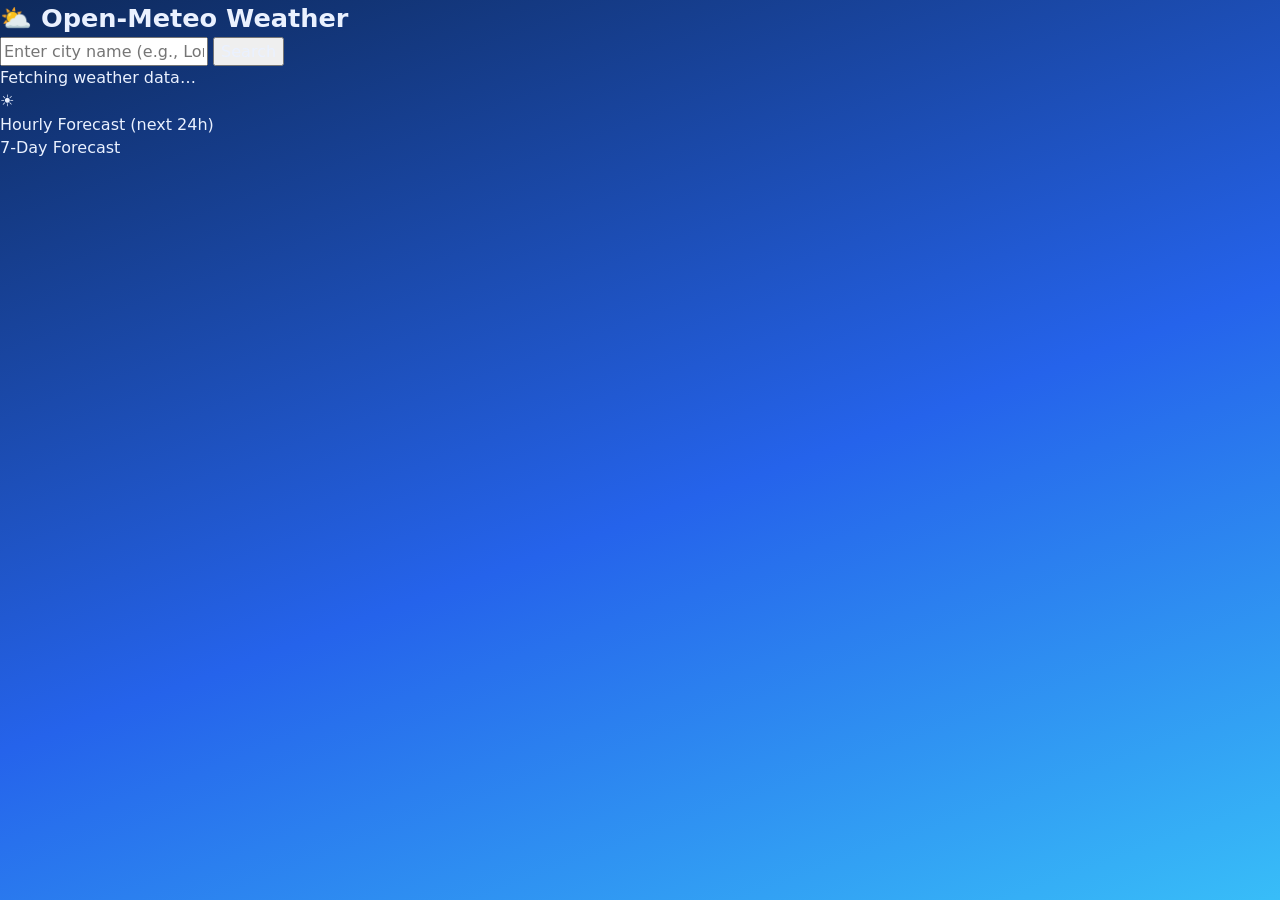
==== commit 47dc299e: "Update index.html" ====
--- a/index.html
+++ b/index.html
@@ -1,67 +1,49 @@
-<!doctype html>
-<html lang="en" data-theme="dark">
+<!DOCTYPE html>
+<html lang="en">
 <head>
-<meta charset="utf-8">
-<meta name="viewport" content="width=device-width,initial-scale=1">
-<title>Atmos – Weather</title>
-<link rel="stylesheet" href="style.css">
+    <meta charset="UTF-8">
+    <meta name="viewport" content="width=device-width, initial-scale=1.0">
+    <title>Open-Meteo Weather App</title>
+    <link rel="stylesheet" href="style.css">
+    <script src="script.js" defer></script>
 </head>
-<body data-sky="clear">
-<div class="fx" id="fx" aria-hidden="true"></div>
+<body>
 
-<header class="bar glass">
-  <a class="logo" href="./" aria-label="Atmos home">◐<span> Atmos</span></a>
-  <div class="search">
-    <input id="q" type="search" placeholder="Search city…" autocomplete="off" role="combobox" aria-expanded="false" aria-controls="sug" aria-label="Search city">
-    <ul id="sug" role="listbox" hidden></ul>
-  </div>
-  <button id="geo" title="Use my location" aria-label="Use my location">📍</button>
-  <button id="unit" aria-label="Switch between Celsius and Fahrenheit">°C</button>
-  <button id="theme" aria-label="Switch theme">☀️</button>
-  <button id="cfg" aria-label="Open settings">⚙️</button>
-</header>
+    <div class="app-container">
+        <h1>⛅ Open-Meteo Weather</h1>
 
-<main id="app">
-  <p id="empty" class="glass note">Search for a city or tap 📍 to see its forecast.</p>
-  <div id="err" class="glass note" hidden><span id="errmsg"></span> <button id="retry">Retry</button></div>
-  <div id="sk" hidden><div class="glass sk" style="height:210px"></div><div class="glass sk" style="height:210px"></div></div>
+        <div class="search-bar">
+            <input type="text" id="cityInput" placeholder="Enter city name (e.g., London, Tokyo)…" autocomplete="off">
+            <button id="searchBtn">Search</button>
+        </div>
 
-  <div class="dash" id="dash" hidden>
-    <section class="glass hero" aria-live="polite">
-      <div>
-        <h1 id="city"></h1>
-        <p id="when" class="mu"></p>
-        <div class="temp" id="temp"></div>
-        <p id="cond" class="cond"></p>
-        <p id="sub" class="mu"></p>
-        <p id="sum"></p>
-      </div>
-      <div class="ico" id="ico" aria-hidden="true"></div>
-    </section>
-    <section class="details" id="det" aria-label="Weather details"></section>
-    <section class="glass pad">
-      <h2>Next 24 hours</h2>
-      <div class="hs"><div class="hin"><svg id="ch" role="img" aria-label="Hourly temperature trend"></svg><div id="tip" hidden></div><ol id="hrs"></ol></div></div>
-    </section>
-    <section class="glass pad">
-      <h2>7-day forecast</h2>
-      <ul id="days"></ul>
-    </section>
-    <footer><span id="stat"></span><button id="ref">↻ Refresh</button></footer>
-  </div>
-</main>
+        <div id="errorMessage" class="error-message"></div>
+        <div id="loading" class="loading">Fetching weather data…</div>
 
-<dialog id="dlg">
-  <form method="dialog" class="glass">
-    <h2>Settings</h2>
-    <label>Wind speed <select id="sw"><option value="kmh">km/h</option><option value="mph">mph</option><option value="ms">m/s</option></select></label>
-    <label>Visibility <select id="sd"><option value="km">km</option><option value="mi">miles</option></select></label>
-    <label>Clock <select id="sc"><option value="12">12-hour</option><option value="24">24-hour</option></select></label>
-    <button type="button" id="clr">Clear recent searches</button>
-    <button>Done</button>
-  </form>
-</dialog>
-<div id="toast" role="status" aria-live="polite"></div>
-<script src="script.js"></script>
+        <div id="weatherContent" class="hidden">
+            <!-- Current Weather -->
+            <div class="current-weather" id="currentWeather">
+                <div class="location-name" id="locationName"></div>
+                <div class="location-detail" id="locationDetail"></div>
+                <div class="current-main">
+                    <span class="current-icon" id="currentIcon">☀️</span>
+                    <div>
+                        <div class="current-temp" id="currentTemp"></div>
+                        <div class="current-desc" id="currentDesc"></div>
+                    </div>
+                </div>
+                <div class="current-meta" id="currentMeta"></div>
+            </div>
+
+            <!-- Hourly Forecast -->
+            <div class="section-title">Hourly Forecast (next 24h)</div>
+            <div class="hourly-scroll" id="hourlyForecast"></div>
+
+            <!-- Daily Forecast -->
+            <div class="section-title">7-Day Forecast</div>
+            <div class="daily-list" id="dailyForecast"></div>
+        </div>
+    </div>
+
 </body>
 </html>
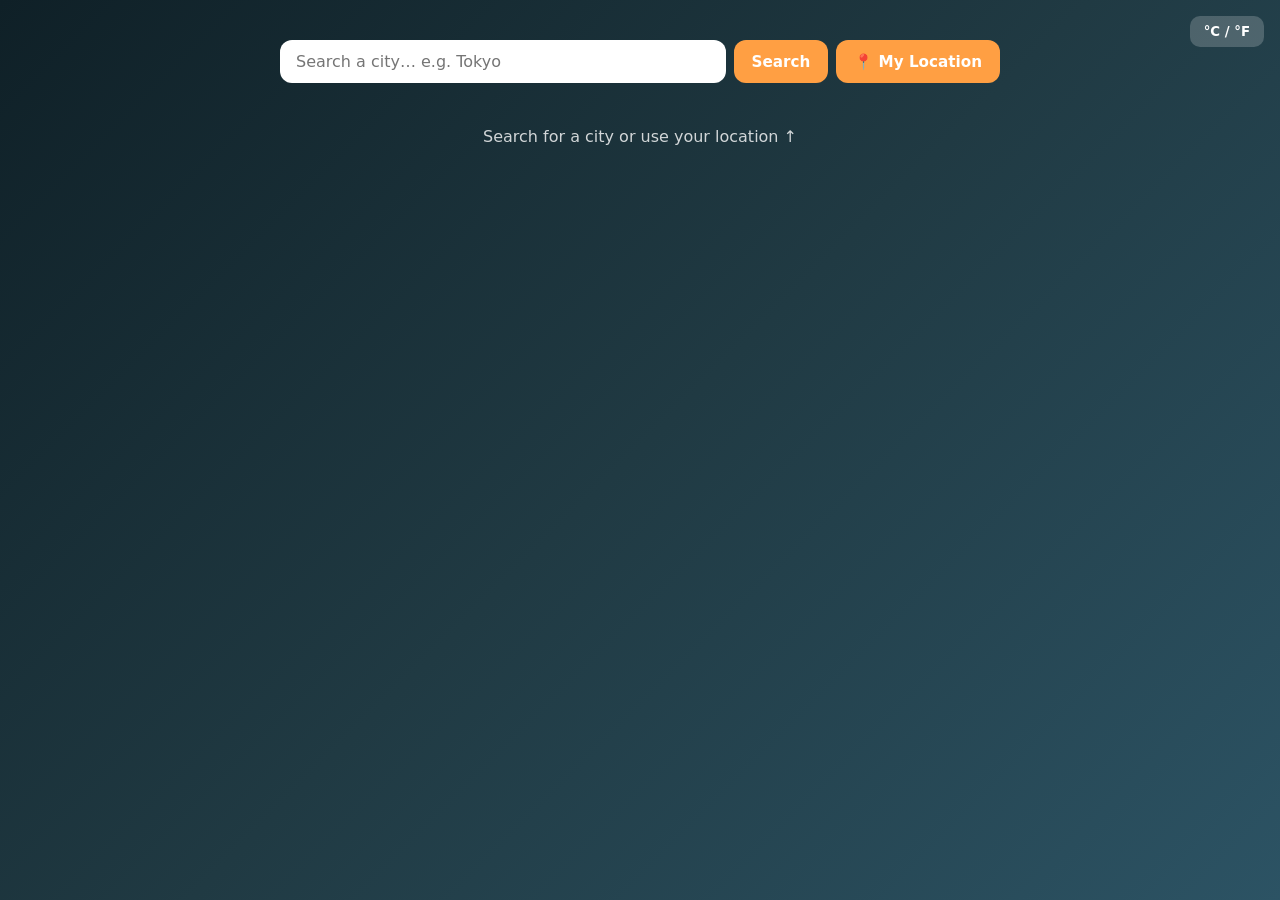
==== commit e31e07d6: "Update index.html" ====
--- a/index.html
+++ b/index.html
@@ -1,49 +1,233 @@
 <!DOCTYPE html>
 <html lang="en">
 <head>
-    <meta charset="UTF-8">
-    <meta name="viewport" content="width=device-width, initial-scale=1.0">
-    <title>Open-Meteo Weather App</title>
-    <link rel="stylesheet" href="style.css">
-    <script src="script.js" defer></script>
+<meta charset="UTF-8">
+<meta name="viewport" content="width=device-width, initial-scale=1.0">
+<title>SkyCast — Weather</title>
+<style>
+  * { margin: 0; padding: 0; box-sizing: border-box; font-family: 'Segoe UI', system-ui, sans-serif; }
+  body {
+    min-height: 100vh;
+    display: flex; justify-content: center; align-items: flex-start;
+    padding: 40px 16px;
+    background: linear-gradient(135deg, #0f2027, #203a43, #2c5364);
+    color: #fff;
+    transition: background 1s ease;
+  }
+  body.day   { background: linear-gradient(135deg, #2980b9, #6dd5fa, #ffffff); color: #1a2a3a; }
+  body.night { background: linear-gradient(135deg, #0f2027, #203a43, #2c5364); color: #fff; }
+
+  .app { width: 100%; max-width: 720px; }
+
+  /* Search bar */
+  .search-box { display: flex; gap: 8px; margin-bottom: 24px; flex-wrap: wrap; }
+  .search-box input {
+    flex: 1; min-width: 180px; padding: 12px 16px; border: none; border-radius: 12px;
+    font-size: 1rem; outline: none;
+  }
+  .search-box button {
+    padding: 12px 18px; border: none; border-radius: 12px; cursor: pointer;
+    background: #ff9f43; color: #fff; font-weight: 600; font-size: 0.95rem;
+    transition: transform .15s;
+  }
+  .search-box button:hover { transform: scale(1.05); }
+
+  /* Suggestions dropdown */
+  .suggestions { background: #fff; color: #333; border-radius: 12px; overflow: hidden; margin-top: -16px; margin-bottom: 20px; display: none; }
+  .suggestions div { padding: 10px 16px; cursor: pointer; }
+  .suggestions div:hover { background: #f0f0f0; }
+
+  /* Current weather card */
+  .current {
+    text-align: center; padding: 32px 20px; border-radius: 20px;
+    background: rgba(255,255,255,0.12); backdrop-filter: blur(10px);
+    margin-bottom: 24px;
+  }
+  body.day .current { background: rgba(255,255,255,0.55); }
+  .current .city { font-size: 1.6rem; font-weight: 600; }
+  .current .temp { font-size: 4.5rem; font-weight: 300; line-height: 1.1; }
+  .current .icon { font-size: 4rem; margin: 8px 0; }
+  .current .desc { font-size: 1.15rem; opacity: .9; }
+  .current .meta { margin-top: 16px; display: flex; justify-content: center; gap: 24px; flex-wrap: wrap; font-size: .95rem; opacity: .95; }
+
+  /* Hourly chart */
+  .chart-card, .forecast { padding: 20px; border-radius: 20px; background: rgba(255,255,255,0.12); margin-bottom: 24px; }
+  body.day .chart-card, body.day .forecast { background: rgba(255,255,255,0.55); }
+  .chart-card h3, .forecast h3 { margin-bottom: 12px; font-size: 1rem; opacity: .85; }
+  canvas { width: 100%; height: 120px; }
+
+  /* 7-day forecast */
+  .days { display: flex; gap: 10px; overflow-x: auto; padding-bottom: 6px; }
+  .day-card {
+    min-width: 92px; text-align: center; padding: 14px 8px; border-radius: 14px;
+    background: rgba(255,255,255,0.15); flex-shrink: 0;
+  }
+  body.day .day-card { background: rgba(255,255,255,0.6); }
+  .day-card .d-icon { font-size: 1.8rem; margin: 6px 0; }
+  .day-card .d-temps { font-size: .85rem; }
+  .day-card .d-temps b { font-weight: 600; }
+
+  .unit-toggle { position: fixed; top: 16px; right: 16px; padding: 8px 14px; border-radius: 10px;
+    border: none; background: rgba(255,255,255,0.2); color: inherit; cursor: pointer; font-weight: 600; }
+
+  .error { background: #ff5252; color: #fff; padding: 12px 16px; border-radius: 12px; margin-bottom: 16px; display: none; }
+  .loading { text-align: center; padding: 20px; opacity: .8; }
+</style>
 </head>
 <body>
 
-    <div class="app-container">
-        <h1>⛅ Open-Meteo Weather</h1>
-
-        <div class="search-bar">
-            <input type="text" id="cityInput" placeholder="Enter city name (e.g., London, Tokyo)…" autocomplete="off">
-            <button id="searchBtn">Search</button>
-        </div>
-
-        <div id="errorMessage" class="error-message"></div>
-        <div id="loading" class="loading">Fetching weather data…</div>
-
-        <div id="weatherContent" class="hidden">
-            <!-- Current Weather -->
-            <div class="current-weather" id="currentWeather">
-                <div class="location-name" id="locationName"></div>
-                <div class="location-detail" id="locationDetail"></div>
-                <div class="current-main">
-                    <span class="current-icon" id="currentIcon">☀️</span>
-                    <div>
-                        <div class="current-temp" id="currentTemp"></div>
-                        <div class="current-desc" id="currentDesc"></div>
-                    </div>
-                </div>
-                <div class="current-meta" id="currentMeta"></div>
-            </div>
-
-            <!-- Hourly Forecast -->
-            <div class="section-title">Hourly Forecast (next 24h)</div>
-            <div class="hourly-scroll" id="hourlyForecast"></div>
-
-            <!-- Daily Forecast -->
-            <div class="section-title">7-Day Forecast</div>
-            <div class="daily-list" id="dailyForecast"></div>
-        </div>
+<div class="app">
+  <button class="unit-toggle" id="unitBtn">°C / °F</button>
+  <div class="search-box">
+    <input id="cityInput" type="text" placeholder="Search a city… e.g. Tokyo" autocomplete="off">
+    <button onclick="searchCity()">Search</button>
+    <button onclick="useLocation()">📍 My Location</button>
+  </div>
+  <div class="suggestions" id="suggestions"></div>
+  <div class="error" id="error"></div>
+  <div id="content"><div class="loading">Search for a city or use your location ↑</div></div>
+</div>
+
+<script>
+const WMO = { 0:["Clear sky","☀️"],1:["Mainly clear","🌤️"],2:["Partly cloudy","⛅"],3:["Overcast","☁️"],
+  45:["Fog","🌫️"],48:["Rime fog","🌫️"],51:["Light drizzle","🌦️"],53:["Drizzle","🌦️"],55:["Heavy drizzle","🌧️"],
+  61:["Light rain","🌦️"],63:["Rain","🌧️"],65:["Heavy rain","🌧️"],66:["Freezing rain","🌧️"],67:["Freezing rain","🌧️"],
+  71:["Light snow","🌨️"],73:["Snow","🌨️"],75:["Heavy snow","❄️"],77:["Snow grains","🌨️"],
+  80:["Light showers","🌦️"],81:["Showers","🌧️"],82:["Violent showers","⛈️"],85:["Snow showers","🌨️"],86:["Snow showers","❄️"],
+  95:["Thunderstorm","⛈️"],96:["Thunderstorm + hail","⛈️"],99:["Thunderstorm + hail","⛈️"] };
+
+let isFahrenheit = false;
+let lastLat = null, lastLon = null, lastName = "";
+
+const $ = id => document.getElementById(id);
+const deg = c => isFahrenheit ? c * 9/5 + 32 : c;
+const unit = () => isFahrenheit ? "°F" : "°C";
+
+$("unitBtn").onclick = () => {
+  isFahrenheit = !isFahrenheit;
+  if (lastLat !== null) fetchWeather(lastLat, lastLon, lastName);
+};
+
+// --- City search with suggestions ---
+async function searchCity() {
+  const q = $("cityInput").value.trim();
+  if (!q) return;
+  try {
+    const r = await fetch(`https://geocoding-api.open-meteo.com/v1/search?name=${encodeURIComponent(q)}&count=5&language=en`);
+    const d = await r.json();
+    if (!d.results?.length) return showError("City not found.");
+    const s = $("suggestions");
+    s.innerHTML = d.results.map((c,i) =>
+      `<div onclick="pickCity(${i})">${c.name}${c.country ? ", " + c.country : ""}</div>`).join("");
+    s.dataset.results = JSON.stringify(d.results);
+    s.style.display = "block";
+  } catch { showError("Search failed. Check your connection."); }
+}
+function pickCity(i) {
+  const c = JSON.parse($("suggestions").dataset.results)[i];
+  $("suggestions").style.display = "none";
+  fetchWeather(c.latitude, c.longitude, `${c.name}${c.country ? ", " + c.country : ""}`);
+}
+$("cityInput").addEventListener("keydown", e => { if (e.key === "Enter") searchCity(); });
+
+// --- Geolocation ---
+function useLocation() {
+  if (!navigator.geolocation) return showError("Geolocation not supported.");
+  navigator.geolocation.getCurrentPosition(
+    p => fetchWeather(p.coords.latitude, p.coords.longitude, "Your Location"),
+    () => showError("Location permission denied.")
+  );
+}
+
+// --- Main weather fetch ---
+async function fetchWeather(lat, lon, name) {
+  lastLat = lat; lastLon = lon; lastName = name;
+  $("error").style.display = "none";
+  $("content").innerHTML = `<div class="loading">Loading weather…</div>`;
+  try {
+    const params = new URLSearchParams({
+      latitude: lat, longitude: lon,
+      current: "temperature_2m,relative_humidity_2m,apparent_temperature,is_day,weather_code,wind_speed_10m,pressure_msl",
+      hourly: "temperature_2m",
+      daily: "weather_code,temperature_2m_max,temperature_2m_min,precipitation_probability_max",
+      timezone: "auto",
+      forecast_days: 7,
+      temperature_unit: isFahrenheit ? "fahrenheit" : "celsius"
+    });
+    const r = await fetch(`https://api.open-meteo.com/v1/forecast?${params}`);
+    if (!r.ok) throw new Error();
+    const d = await r.json();
+    render(d, name);
+  } catch { showError("Failed to load weather data."); }
+}
+
+// --- Render ---
+function render(d, name) {
+  const c = d.current;
+  const [desc, icon] = WMO[c.weather_code] || ["Unknown","❓"];
+  document.body.className = c.is_day ? "day" : "night";
+
+  const now = new Date();
+  const hourly = d.hourly.time.map((t,i) => ({ t: new Date(t), temp: d.hourly.temperature_2m[i] }))
+    .filter(h => h.t >= now).slice(0, 24);
+
+  $("content").innerHTML = `
+    <div class="current">
+      <div class="city">${name}</div>
+      <div class="temp">${Math.round(deg(c.temperature_2m))}${unit()}</div>
+      <div class="icon">${icon}</div>
+      <div class="desc">${desc}</div>
+      <div class="meta">
+        <span>🌡️ Feels like ${Math.round(deg(c.apparent_temperature))}${unit()}</span>
+        <span>💧 ${c.relative_humidity_2m}%</span>
+        <span>💨 ${c.wind_speed_10m} km/h</span>
+        <span>📊 ${Math.round(c.pressure_msl)} hPa</span>
+      </div>
     </div>
-
+    <div class="chart-card"><h3>Next 24 hours</h3><canvas id="chart"></canvas></div>
+    <div class="forecast"><h3>7-Day Forecast</h3><div class="days">
+      ${d.daily.time.map((t,i) => {
+        const [,di] = WMO[d.daily.weather_code[i]] || ["","❓"];
+        return `<div class="day-card">
+          <div>${new Date(t).toLocaleDateString(undefined,{weekday:'short'})}</div>
+          <div class="d-icon">${di}</div>
+          <div class="d-temps"><b>${Math.round(deg(d.daily.temperature_2m_max[i]))}°</b> / ${Math.round(deg(d.daily.temperature_2m_min[i]))}°</div>
+          <div class="d-temps" style="opacity:.8">💧${d.daily.precipitation_probability_max[i] ?? 0}%</div>
+        </div>`;
+      }).join("")}
+    </div></div>`;
+
+  drawChart(hourly);
+}
+
+// --- Simple temperature line chart (no library needed) ---
+function drawChart(data) {
+  const cv = $("chart"), ctx = cv.getContext("2d");
+  const W = cv.width = cv.offsetWidth * 2, H = cv.height = 240; // 2x for sharpness
+  const pad = 30, temps = data.map(h => h.temp);
+  const min = Math.min(...temps), max = Math.max(...temps), range = (max - min) || 1;
+  const x = i => pad + i * (W - 2*pad) / (data.length - 1);
+  const y = t => H - pad - ((t - min) / range) * (H - 2*pad);
+
+  ctx.lineWidth = 4; ctx.strokeStyle = "#ff9f43"; ctx.lineJoin = "round"; ctx.beginPath();
+  data.forEach((h,i) => i ? ctx.lineTo(x(i), y(h.temp)) : ctx.moveTo(x(i), y(h.temp)));
+  ctx.stroke();
+
+  ctx.fillStyle = document.body.className === "day" ? "#1a2a3a" : "#fff";
+  ctx.font = "22px system-ui"; ctx.textAlign = "center";
+  data.forEach((h,i) => {
+    if (i % 4 === 0) ctx.fillText(Math.round(deg(h.temp)) + "°", x(i), y(h.temp) - 14);
+    if (i % 4 === 0) ctx.fillText(h.t.getHours() + ":00", x(i), H - 8);
+  });
+}
+
+function showError(msg) {
+  $("error").textContent = msg;
+  $("error").style.display = "block";
+}
+
+// Auto-load on open with geolocation prompt (optional convenience)
+// useLocation();
+</script>
 </body>
 </html>
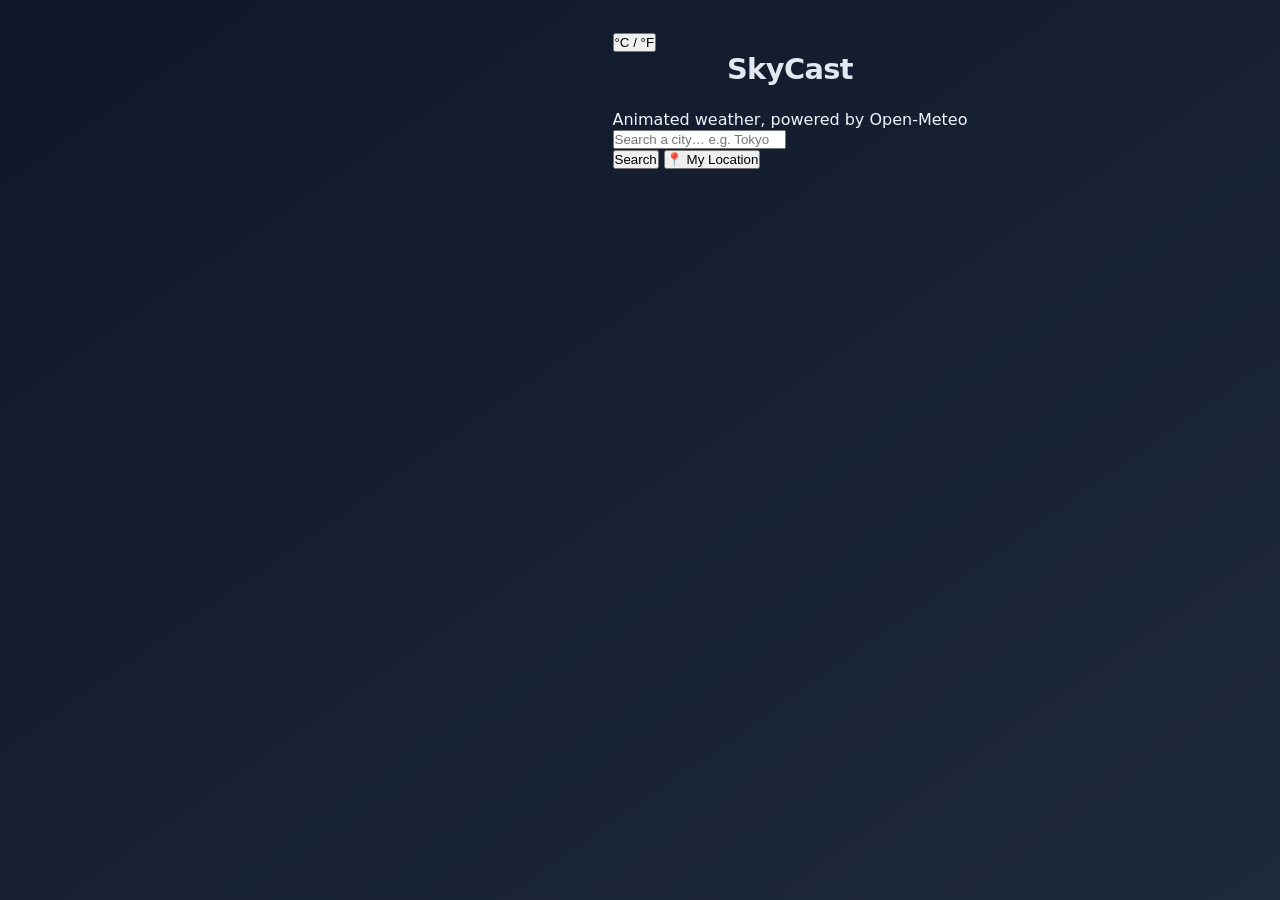
==== commit e6175fa4: "Update index.html" ====
--- a/index.html
+++ b/index.html
@@ -3,231 +3,38 @@
 <head>
 <meta charset="UTF-8">
 <meta name="viewport" content="width=device-width, initial-scale=1.0">
-<title>SkyCast — Weather</title>
-<style>
-  * { margin: 0; padding: 0; box-sizing: border-box; font-family: 'Segoe UI', system-ui, sans-serif; }
-  body {
-    min-height: 100vh;
-    display: flex; justify-content: center; align-items: flex-start;
-    padding: 40px 16px;
-    background: linear-gradient(135deg, #0f2027, #203a43, #2c5364);
-    color: #fff;
-    transition: background 1s ease;
-  }
-  body.day   { background: linear-gradient(135deg, #2980b9, #6dd5fa, #ffffff); color: #1a2a3a; }
-  body.night { background: linear-gradient(135deg, #0f2027, #203a43, #2c5364); color: #fff; }
-
-  .app { width: 100%; max-width: 720px; }
-
-  /* Search bar */
-  .search-box { display: flex; gap: 8px; margin-bottom: 24px; flex-wrap: wrap; }
-  .search-box input {
-    flex: 1; min-width: 180px; padding: 12px 16px; border: none; border-radius: 12px;
-    font-size: 1rem; outline: none;
-  }
-  .search-box button {
-    padding: 12px 18px; border: none; border-radius: 12px; cursor: pointer;
-    background: #ff9f43; color: #fff; font-weight: 600; font-size: 0.95rem;
-    transition: transform .15s;
-  }
-  .search-box button:hover { transform: scale(1.05); }
-
-  /* Suggestions dropdown */
-  .suggestions { background: #fff; color: #333; border-radius: 12px; overflow: hidden; margin-top: -16px; margin-bottom: 20px; display: none; }
-  .suggestions div { padding: 10px 16px; cursor: pointer; }
-  .suggestions div:hover { background: #f0f0f0; }
-
-  /* Current weather card */
-  .current {
-    text-align: center; padding: 32px 20px; border-radius: 20px;
-    background: rgba(255,255,255,0.12); backdrop-filter: blur(10px);
-    margin-bottom: 24px;
-  }
-  body.day .current { background: rgba(255,255,255,0.55); }
-  .current .city { font-size: 1.6rem; font-weight: 600; }
-  .current .temp { font-size: 4.5rem; font-weight: 300; line-height: 1.1; }
-  .current .icon { font-size: 4rem; margin: 8px 0; }
-  .current .desc { font-size: 1.15rem; opacity: .9; }
-  .current .meta { margin-top: 16px; display: flex; justify-content: center; gap: 24px; flex-wrap: wrap; font-size: .95rem; opacity: .95; }
-
-  /* Hourly chart */
-  .chart-card, .forecast { padding: 20px; border-radius: 20px; background: rgba(255,255,255,0.12); margin-bottom: 24px; }
-  body.day .chart-card, body.day .forecast { background: rgba(255,255,255,0.55); }
-  .chart-card h3, .forecast h3 { margin-bottom: 12px; font-size: 1rem; opacity: .85; }
-  canvas { width: 100%; height: 120px; }
-
-  /* 7-day forecast */
-  .days { display: flex; gap: 10px; overflow-x: auto; padding-bottom: 6px; }
-  .day-card {
-    min-width: 92px; text-align: center; padding: 14px 8px; border-radius: 14px;
-    background: rgba(255,255,255,0.15); flex-shrink: 0;
-  }
-  body.day .day-card { background: rgba(255,255,255,0.6); }
-  .day-card .d-icon { font-size: 1.8rem; margin: 6px 0; }
-  .day-card .d-temps { font-size: .85rem; }
-  .day-card .d-temps b { font-weight: 600; }
-
-  .unit-toggle { position: fixed; top: 16px; right: 16px; padding: 8px 14px; border-radius: 10px;
-    border: none; background: rgba(255,255,255,0.2); color: inherit; cursor: pointer; font-weight: 600; }
-
-  .error { background: #ff5252; color: #fff; padding: 12px 16px; border-radius: 12px; margin-bottom: 16px; display: none; }
-  .loading { text-align: center; padding: 20px; opacity: .8; }
-</style>
+<title>SkyCast — Animated Weather</title>
+<link rel="stylesheet" href="style.css">
+<base target="_blank">
 </head>
 <body>
 
-<div class="app">
+<!-- Animated background layers -->
+<canvas id="fx-canvas"></canvas>
+<div class="aurora"></div>
+<div class="cloud-layer" id="cloudLayer"></div>
+
+<main class="app">
   <button class="unit-toggle" id="unitBtn">°C / °F</button>
+
+  <header class="app-header">
+    <h1 class="logo">Sky<span>Cast</span></h1>
+    <p class="tagline">Animated weather, powered by Open-Meteo</p>
+  </header>
+
   <div class="search-box">
-    <input id="cityInput" type="text" placeholder="Search a city… e.g. Tokyo" autocomplete="off">
-    <button onclick="searchCity()">Search</button>
-    <button onclick="useLocation()">📍 My Location</button>
+    <div class="input-wrap">
+      <input id="cityInput" type="text" placeholder="Search a city… e.g. Tokyo" autocomplete="off">
+      <div class="suggestions" id="suggestions"></div>
+    </div>
+    <button class="btn btn-primary" onclick="searchCity()">Search</button>
+    <button class="btn btn-ghost" onclick="useLocation()">📍 My Location</button>
   </div>
-  <div class="suggestions" id="suggestions"></div>
+
   <div class="error" id="error"></div>
   <div id="content"><div class="loading">Search for a city or use your location ↑</div></div>
-</div>
+</main>
 
-<script>
-const WMO = { 0:["Clear sky","☀️"],1:["Mainly clear","🌤️"],2:["Partly cloudy","⛅"],3:["Overcast","☁️"],
-  45:["Fog","🌫️"],48:["Rime fog","🌫️"],51:["Light drizzle","🌦️"],53:["Drizzle","🌦️"],55:["Heavy drizzle","🌧️"],
-  61:["Light rain","🌦️"],63:["Rain","🌧️"],65:["Heavy rain","🌧️"],66:["Freezing rain","🌧️"],67:["Freezing rain","🌧️"],
-  71:["Light snow","🌨️"],73:["Snow","🌨️"],75:["Heavy snow","❄️"],77:["Snow grains","🌨️"],
-  80:["Light showers","🌦️"],81:["Showers","🌧️"],82:["Violent showers","⛈️"],85:["Snow showers","🌨️"],86:["Snow showers","❄️"],
-  95:["Thunderstorm","⛈️"],96:["Thunderstorm + hail","⛈️"],99:["Thunderstorm + hail","⛈️"] };
-
-let isFahrenheit = false;
-let lastLat = null, lastLon = null, lastName = "";
-
-const $ = id => document.getElementById(id);
-const deg = c => isFahrenheit ? c * 9/5 + 32 : c;
-const unit = () => isFahrenheit ? "°F" : "°C";
-
-$("unitBtn").onclick = () => {
-  isFahrenheit = !isFahrenheit;
-  if (lastLat !== null) fetchWeather(lastLat, lastLon, lastName);
-};
-
-// --- City search with suggestions ---
-async function searchCity() {
-  const q = $("cityInput").value.trim();
-  if (!q) return;
-  try {
-    const r = await fetch(`https://geocoding-api.open-meteo.com/v1/search?name=${encodeURIComponent(q)}&count=5&language=en`);
-    const d = await r.json();
-    if (!d.results?.length) return showError("City not found.");
-    const s = $("suggestions");
-    s.innerHTML = d.results.map((c,i) =>
-      `<div onclick="pickCity(${i})">${c.name}${c.country ? ", " + c.country : ""}</div>`).join("");
-    s.dataset.results = JSON.stringify(d.results);
-    s.style.display = "block";
-  } catch { showError("Search failed. Check your connection."); }
-}
-function pickCity(i) {
-  const c = JSON.parse($("suggestions").dataset.results)[i];
-  $("suggestions").style.display = "none";
-  fetchWeather(c.latitude, c.longitude, `${c.name}${c.country ? ", " + c.country : ""}`);
-}
-$("cityInput").addEventListener("keydown", e => { if (e.key === "Enter") searchCity(); });
-
-// --- Geolocation ---
-function useLocation() {
-  if (!navigator.geolocation) return showError("Geolocation not supported.");
-  navigator.geolocation.getCurrentPosition(
-    p => fetchWeather(p.coords.latitude, p.coords.longitude, "Your Location"),
-    () => showError("Location permission denied.")
-  );
-}
-
-// --- Main weather fetch ---
-async function fetchWeather(lat, lon, name) {
-  lastLat = lat; lastLon = lon; lastName = name;
-  $("error").style.display = "none";
-  $("content").innerHTML = `<div class="loading">Loading weather…</div>`;
-  try {
-    const params = new URLSearchParams({
-      latitude: lat, longitude: lon,
-      current: "temperature_2m,relative_humidity_2m,apparent_temperature,is_day,weather_code,wind_speed_10m,pressure_msl",
-      hourly: "temperature_2m",
-      daily: "weather_code,temperature_2m_max,temperature_2m_min,precipitation_probability_max",
-      timezone: "auto",
-      forecast_days: 7,
-      temperature_unit: isFahrenheit ? "fahrenheit" : "celsius"
-    });
-    const r = await fetch(`https://api.open-meteo.com/v1/forecast?${params}`);
-    if (!r.ok) throw new Error();
-    const d = await r.json();
-    render(d, name);
-  } catch { showError("Failed to load weather data."); }
-}
-
-// --- Render ---
-function render(d, name) {
-  const c = d.current;
-  const [desc, icon] = WMO[c.weather_code] || ["Unknown","❓"];
-  document.body.className = c.is_day ? "day" : "night";
-
-  const now = new Date();
-  const hourly = d.hourly.time.map((t,i) => ({ t: new Date(t), temp: d.hourly.temperature_2m[i] }))
-    .filter(h => h.t >= now).slice(0, 24);
-
-  $("content").innerHTML = `
-    <div class="current">
-      <div class="city">${name}</div>
-      <div class="temp">${Math.round(deg(c.temperature_2m))}${unit()}</div>
-      <div class="icon">${icon}</div>
-      <div class="desc">${desc}</div>
-      <div class="meta">
-        <span>🌡️ Feels like ${Math.round(deg(c.apparent_temperature))}${unit()}</span>
-        <span>💧 ${c.relative_humidity_2m}%</span>
-        <span>💨 ${c.wind_speed_10m} km/h</span>
-        <span>📊 ${Math.round(c.pressure_msl)} hPa</span>
-      </div>
-    </div>
-    <div class="chart-card"><h3>Next 24 hours</h3><canvas id="chart"></canvas></div>
-    <div class="forecast"><h3>7-Day Forecast</h3><div class="days">
-      ${d.daily.time.map((t,i) => {
-        const [,di] = WMO[d.daily.weather_code[i]] || ["","❓"];
-        return `<div class="day-card">
-          <div>${new Date(t).toLocaleDateString(undefined,{weekday:'short'})}</div>
-          <div class="d-icon">${di}</div>
-          <div class="d-temps"><b>${Math.round(deg(d.daily.temperature_2m_max[i]))}°</b> / ${Math.round(deg(d.daily.temperature_2m_min[i]))}°</div>
-          <div class="d-temps" style="opacity:.8">💧${d.daily.precipitation_probability_max[i] ?? 0}%</div>
-        </div>`;
-      }).join("")}
-    </div></div>`;
-
-  drawChart(hourly);
-}
-
-// --- Simple temperature line chart (no library needed) ---
-function drawChart(data) {
-  const cv = $("chart"), ctx = cv.getContext("2d");
-  const W = cv.width = cv.offsetWidth * 2, H = cv.height = 240; // 2x for sharpness
-  const pad = 30, temps = data.map(h => h.temp);
-  const min = Math.min(...temps), max = Math.max(...temps), range = (max - min) || 1;
-  const x = i => pad + i * (W - 2*pad) / (data.length - 1);
-  const y = t => H - pad - ((t - min) / range) * (H - 2*pad);
-
-  ctx.lineWidth = 4; ctx.strokeStyle = "#ff9f43"; ctx.lineJoin = "round"; ctx.beginPath();
-  data.forEach((h,i) => i ? ctx.lineTo(x(i), y(h.temp)) : ctx.moveTo(x(i), y(h.temp)));
-  ctx.stroke();
-
-  ctx.fillStyle = document.body.className === "day" ? "#1a2a3a" : "#fff";
-  ctx.font = "22px system-ui"; ctx.textAlign = "center";
-  data.forEach((h,i) => {
-    if (i % 4 === 0) ctx.fillText(Math.round(deg(h.temp)) + "°", x(i), y(h.temp) - 14);
-    if (i % 4 === 0) ctx.fillText(h.t.getHours() + ":00", x(i), H - 8);
-  });
-}
-
-function showError(msg) {
-  $("error").textContent = msg;
-  $("error").style.display = "block";
-}
-
-// Auto-load on open with geolocation prompt (optional convenience)
-// useLocation();
-</script>
+<script src="app.js"></script>
 </body>
 </html>
--- a/style.css
+++ b/style.css
@@ -0,0 +1,276 @@
+/* ----- Base Styles ----- */
+* {
+    box-sizing: border-box;
+    margin: 0;
+    padding: 0;
+}
+
+body {
+    font-family: 'Segoe UI', system-ui, -apple-system, sans-serif;
+    background: linear-gradient(145deg, #0f172a, #1e293b);
+    color: #f1f5f9;
+    min-height: 100vh;
+    display: flex;
+    justify-content: center;
+    align-items: flex-start;
+    padding: 2rem 1rem;
+}
+
+.app-container {
+    max-width: 900px;
+    width: 100%;
+    background: rgba(30, 41, 59, 0.8);
+    backdrop-filter: blur(12px);
+    border: 1px solid #334155;
+    border-radius: 24px;
+    padding: 2rem;
+    box-shadow: 0 25px 50px -12px rgba(0, 0, 0, 0.5);
+}
+
+h1 {
+    text-align: center;
+    font-weight: 600;
+    font-size: 1.8rem;
+    margin-bottom: 1.5rem;
+    letter-spacing: -0.02em;
+    color: #e2e8f0;
+}
+
+/* ----- Utility ----- */
+.hidden {
+    display: none;
+}
+
+/* ----- Search Bar ----- */
+.search-bar {
+    display: flex;
+    gap: 0.5rem;
+    margin-bottom: 2rem;
+}
+
+.search-bar input {
+    flex: 1;
+    padding: 0.9rem 1.2rem;
+    border-radius: 12px;
+    border: 1px solid #475569;
+    background: #0f172a;
+    color: #f1f5f9;
+    font-size: 1rem;
+    outline: none;
+    transition: border-color 0.2s;
+}
+
+.search-bar input:focus {
+    border-color: #38bdf8;
+}
+
+.search-bar button {
+    padding: 0.9rem 1.5rem;
+    border: none;
+    border-radius: 12px;
+    background: #38bdf8;
+    color: #0f172a;
+    font-weight: 600;
+    font-size: 1rem;
+    cursor: pointer;
+    transition: background 0.2s;
+}
+
+.search-bar button:hover {
+    background: #7dd3fc;
+}
+
+/* ----- Error Message ----- */
+.error-message {
+    background: #7f1d1d;
+    color: #fecaca;
+    padding: 0.8rem 1rem;
+    border-radius: 10px;
+    margin-bottom: 1rem;
+    font-size: 0.9rem;
+    display: none;
+}
+
+.error-message.visible {
+    display: block;
+}
+
+/* ----- Loading ----- */
+.loading {
+    text-align: center;
+    padding: 2rem;
+    color: #94a3b8;
+    display: none;
+}
+
+.loading.visible {
+    display: block;
+}
+
+/* ----- Current Weather ----- */
+.current-weather {
+    text-align: center;
+    margin-bottom: 2rem;
+    padding: 1.5rem;
+    background: rgba(15, 23, 42, 0.6);
+    border-radius: 16px;
+    border: 1px solid #334155;
+}
+
+.location-name {
+    font-size: 1.4rem;
+    font-weight: 600;
+    color: #e2e8f0;
+    margin-bottom: 0.25rem;
+}
+
+.location-detail {
+    font-size: 0.9rem;
+    color: #94a3b8;
+    margin-bottom: 1rem;
+}
+
+.current-main {
+    display: flex;
+    justify-content: center;
+    align-items: center;
+    gap: 1.5rem;
+    flex-wrap: wrap;
+}
+
+.current-icon {
+    font-size: 4rem;
+    line-height: 1;
+}
+
+.current-temp {
+    font-size: 3.5rem;
+    font-weight: 700;
+    color: #f8fafc;
+    line-height: 1;
+}
+
+.current-desc {
+    font-size: 1rem;
+    color: #cbd5e1;
+    text-transform: capitalize;
+}
+
+.current-meta {
+    display: flex;
+    justify-content: center;
+    gap: 1.5rem;
+    margin-top: 1rem;
+    font-size: 0.9rem;
+    color: #94a3b8;
+    flex-wrap: wrap;
+}
+
+/* ----- Forecast Sections ----- */
+.section-title {
+    font-size: 1.1rem;
+    font-weight: 600;
+    color: #e2e8f0;
+    margin-bottom: 0.75rem;
+    padding-left: 0.25rem;
+}
+
+/* Hourly Forecast */
+.hourly-scroll {
+    display: flex;
+    gap: 0.75rem;
+    overflow-x: auto;
+    padding-bottom: 0.5rem;
+    margin-bottom: 1.5rem;
+    scrollbar-width: thin;
+    scrollbar-color: #475569 transparent;
+}
+
+.hourly-card {
+    flex: 0 0 80px;
+    background: rgba(15, 23, 42, 0.6);
+    border: 1px solid #334155;
+    border-radius: 12px;
+    padding: 0.75rem 0.5rem;
+    text-align: center;
+    font-size: 0.8rem;
+}
+
+.hourly-card .hour {
+    color: #94a3b8;
+    margin-bottom: 0.4rem;
+}
+
+.hourly-card .icon {
+    font-size: 1.6rem;
+    margin-bottom: 0.3rem;
+}
+
+.hourly-card .temp {
+    font-weight: 600;
+    color: #e2e8f0;
+}
+
+/* Daily Forecast */
+.daily-list {
+    display: flex;
+    flex-direction: column;
+    gap: 0.5rem;
+}
+
+.daily-row {
+    display: grid;
+    grid-template-columns: 2fr 1fr 3fr 2fr;
+    align-items: center;
+    background: rgba(15, 23, 42, 0.6);
+    border: 1px solid #334155;
+    border-radius: 10px;
+    padding: 0.7rem 1rem;
+    font-size: 0.9rem;
+}
+
+.daily-row .day-name {
+    font-weight: 600;
+    color: #e2e8f0;
+}
+
+.daily-row .day-icon {
+    font-size: 1.4rem;
+    text-align: center;
+}
+
+.daily-row .day-desc {
+    color: #94a3b8;
+    text-transform: capitalize;
+}
+
+.daily-row .day-temps {
+    text-align: right;
+    color: #cbd5e1;
+}
+
+.daily-row .day-temps .max {
+    font-weight: 600;
+    color: #f8fafc;
+}
+
+/* Responsive */
+@media (max-width: 600px) {
+    .app-container {
+        padding: 1.25rem;
+    }
+
+    .current-temp {
+        font-size: 2.8rem;
+    }
+
+    .daily-row {
+        grid-template-columns: 1.5fr 0.8fr 2.5fr;
+        font-size: 0.8rem;
+        padding: 0.6rem 0.75rem;
+    }
+
+    .daily-row .day-desc {
+        display: none;
+    }
+}
